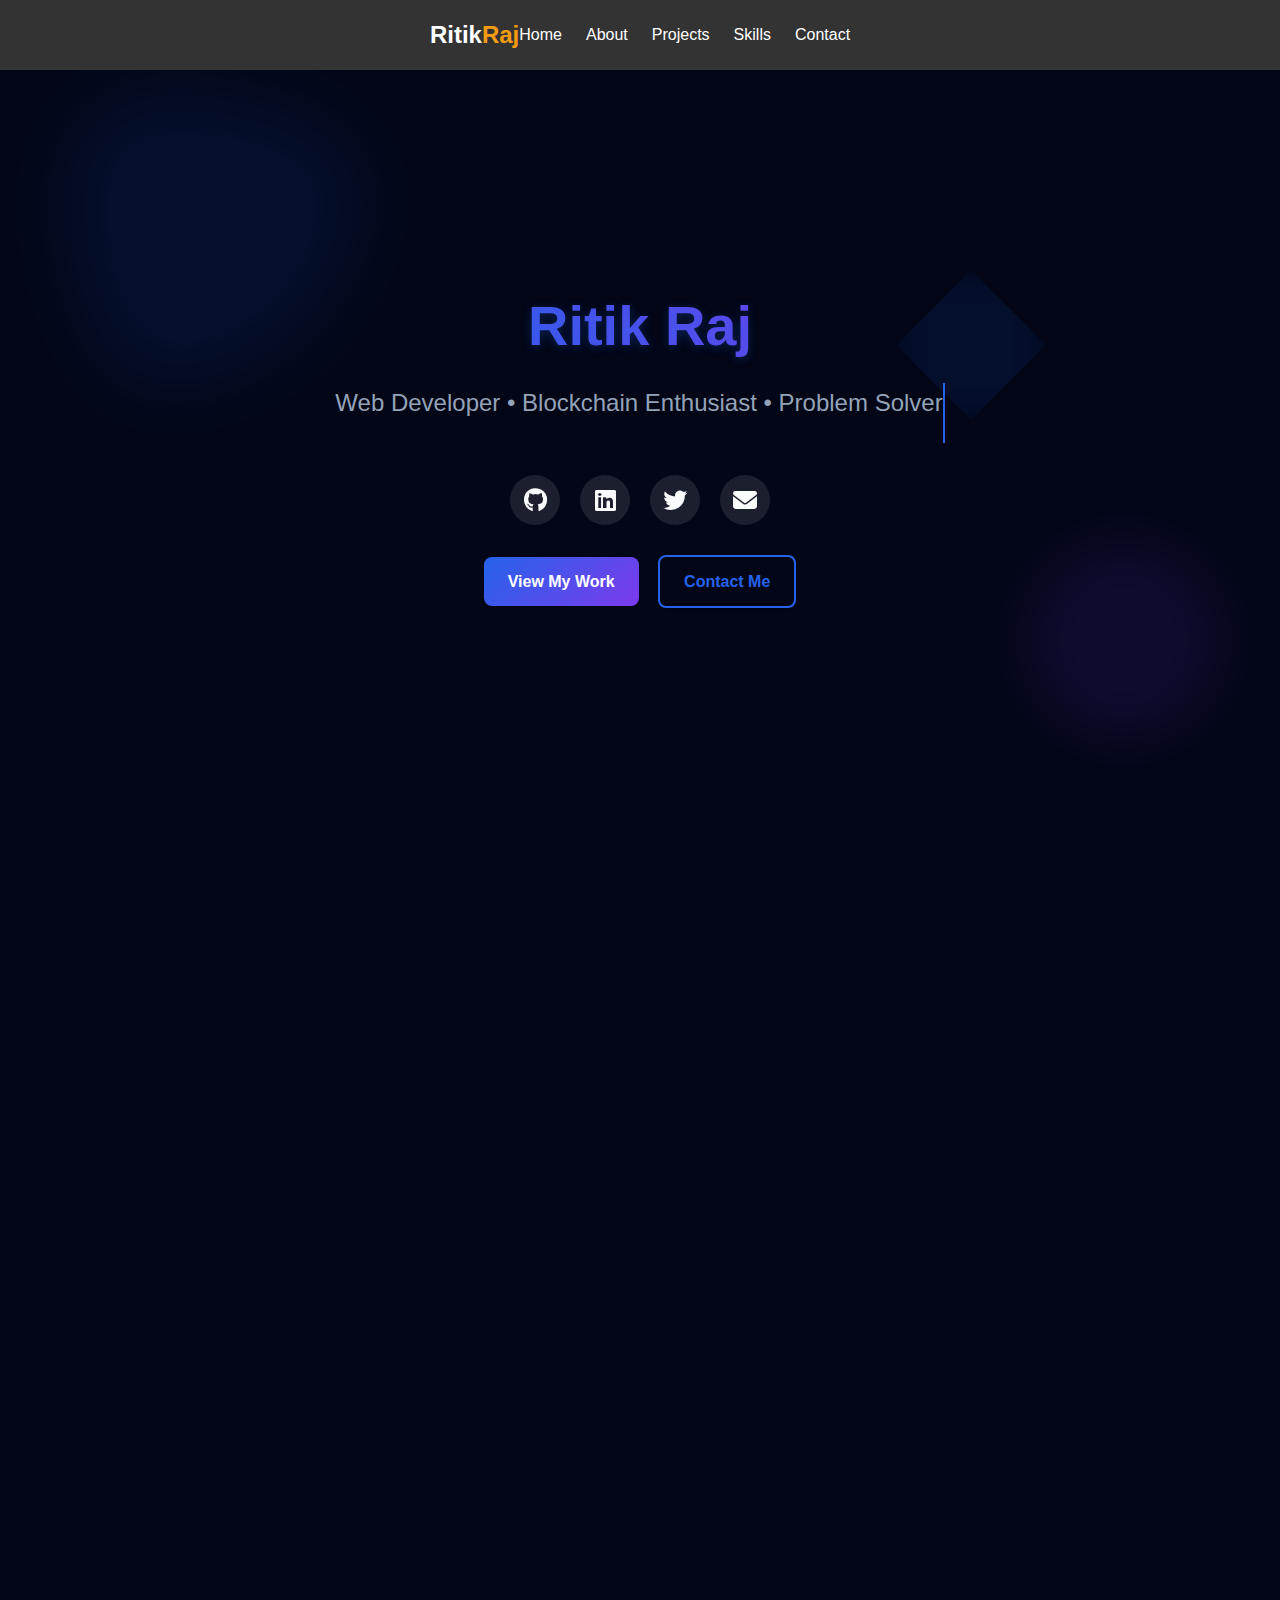
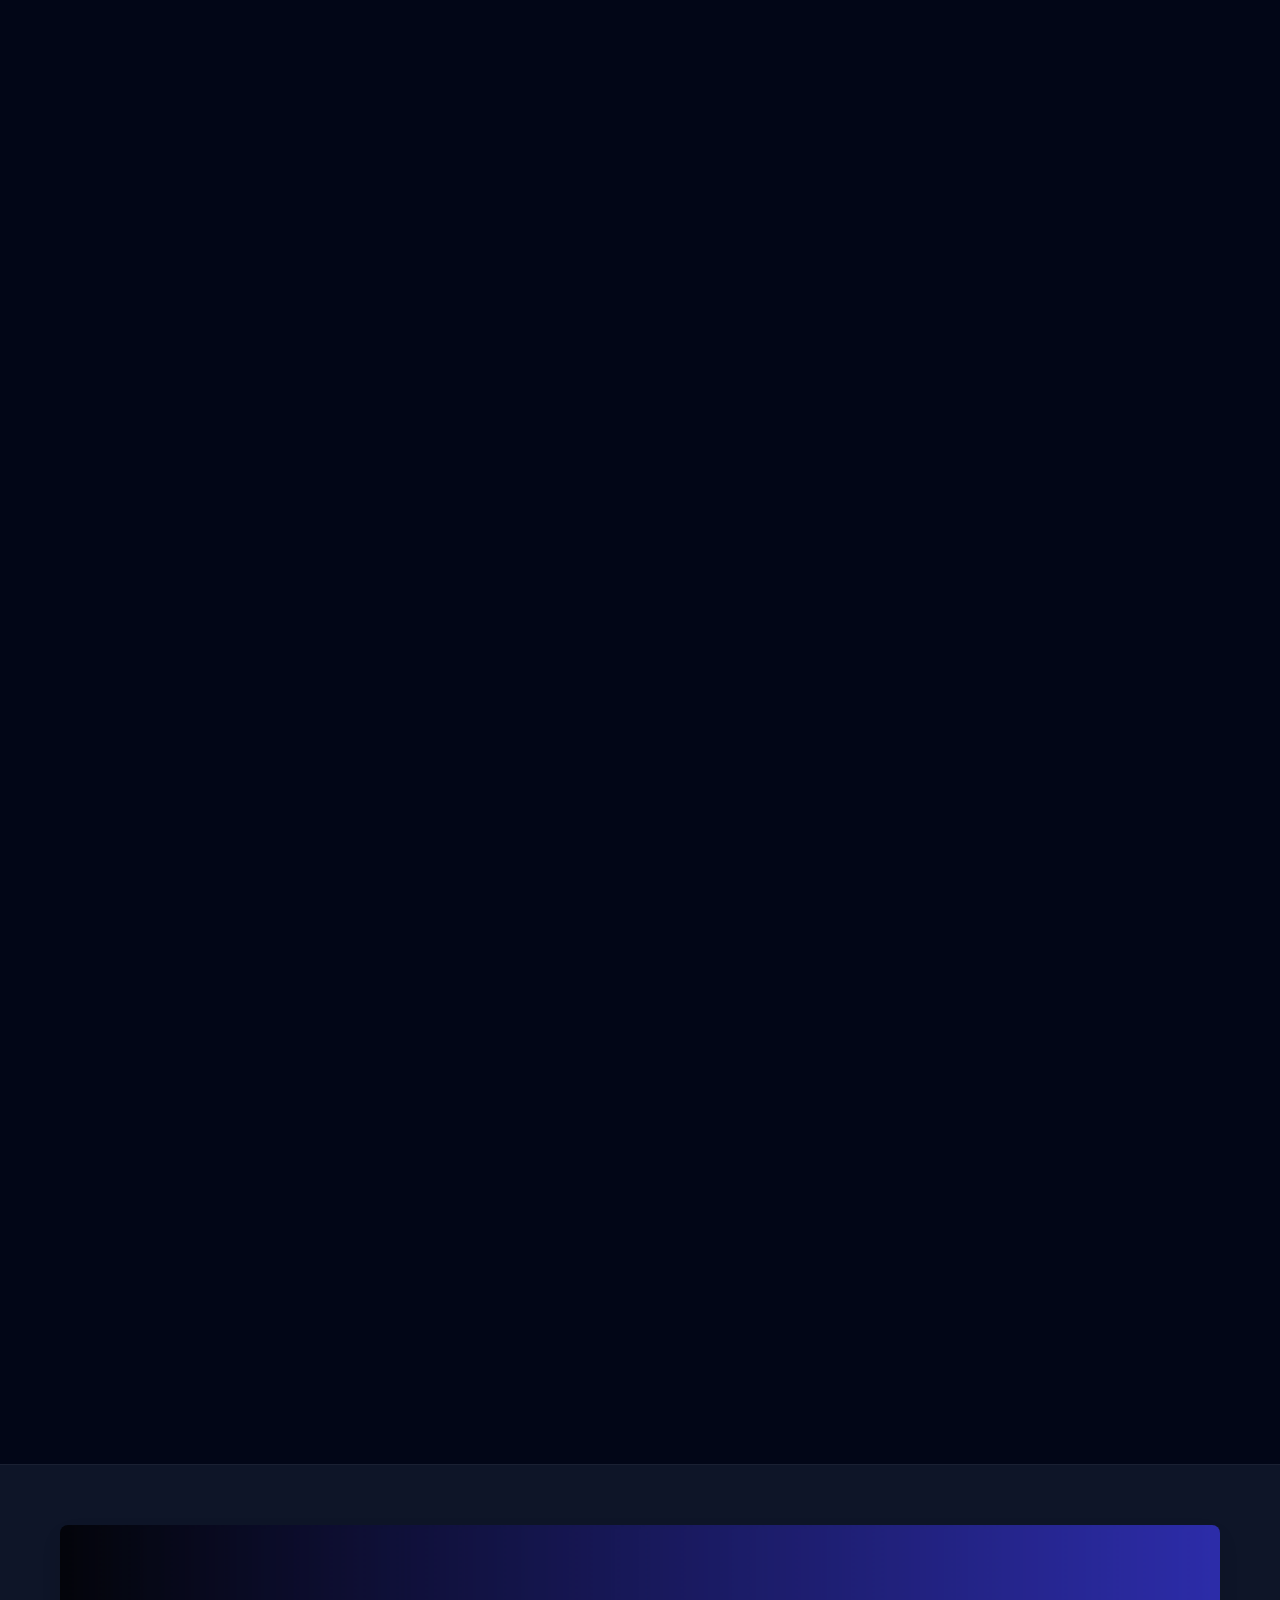
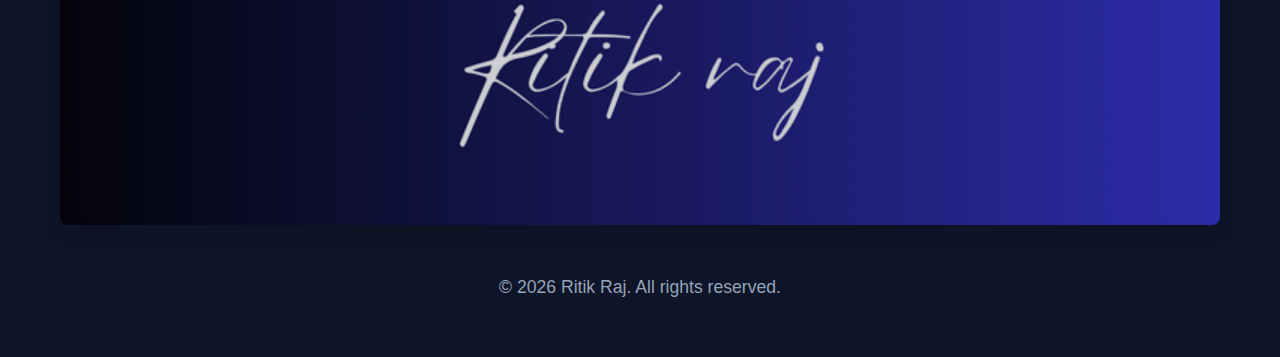
==== index.html @ 806fd168 "Enhance navigation: Add responsive hamburger menu, improve styling, and ensure accessibility" ====
<!DOCTYPE html>
<html lang="en">

<head>
    <meta charset="UTF-8" />
    <meta name="viewport" content="width=device-width, initial-scale=1.0" />
    <meta name="description" content="Ritik Raj - Web Developer & Blockchain Enthusiast Portfolio">
    <title>Ritik Raj | Professional Portfolio</title>
    <link rel="stylesheet" href="https://cdnjs.cloudflare.com/ajax/libs/font-awesome/6.4.0/css/all.min.css">
    <link rel="stylesheet" href="style.css">
</head>

<body>
    <!-- Navigation -->
    <nav class="navbar">
        <div class="container navbar-container">
            <a href="#home" class="logo">Ritik<span>Raj</span></a>
            <div class="nav-links" id="navLinks">
                <a href="#home" class="nav-link">Home</a>
                <a href="#about" class="nav-link">About</a>
                <a href="#projects" class="nav-link">Projects</a>
                <a href="#skills" class="nav-link">Skills</a>
                <a href="#contact" class="nav-link">Contact</a>
            </div>
            <button class="hamburger" id="hamburger" aria-label="Toggle Navigation">
                <i class="fas fa-bars"></i>
            </button>
        </div>
    </nav>

    <script>
        const hamburger = document.getElementById('hamburger');
        const navLinks = document.getElementById('navLinks');

        hamburger.addEventListener('click', () => {
            navLinks.classList.toggle('active');
        });

        window.addEventListener('resize', () => {
            if (window.innerWidth > 768) {
                navLinks.classList.remove('active');
            }
        });
    </script>

    <style>
        .navbar {
            display: flex;
            justify-content: space-between;
            align-items: center;
            padding: 1rem 2rem;
            background-color: #333;
            color: #fff;
        }

        .logo {
            font-size: 1.5rem;
            font-weight: bold;
            color: #fff;
            text-decoration: none;
        }

        .logo span {
            color: #f39c12;
        }

        .nav-links {
            display: flex;
            gap: 1.5rem;
        }

        .nav-link {
            color: #fff;
            text-decoration: none;
            font-size: 1rem;
            transition: color 0.3s ease;
        }

        .nav-link:hover {
            color: #f39c12;
        }

        .hamburger {
            display: none;
            background: none;
            border: none;
            color: #fff;
            font-size: 1.5rem;
            cursor: pointer;
        }

        @media (max-width: 768px) {
            .nav-links {
                display: none;
                flex-direction: column;
                position: absolute;
                top: 100%;
                right: 0;
                background-color: #333;
                width: 100%;
                padding: 1rem 0;
                text-align: center;
            }

            .nav-links.active {
                display: flex;
            }

            .hamburger {
                display: block;
            }
        }
    </style>

    <!-- Hero Section -->
    <header id="home">
        <div class="bg-shapes">
            <div class="shape shape-1"></div>
            <div class="shape shape-2"></div>
            <div class="shape shape-3"></div>
        </div>
        <div class="container">
            <div class="header-content">
                <h1 class="title">Ritik Raj</h1>
                <p class="subtitle typing">Web Developer • Blockchain Enthusiast • Problem Solver</p>
                <div class="social-links">
                    <a href="https://github.com/codewith-raj" target="_blank" class="social-link" aria-label="GitHub">
                        <i class="fab fa-github"></i>
                    </a>
                    <a href="https://www.linkedin.com/in/codewith-raj" target="_blank" class="social-link"
                        aria-label="LinkedIn">
                        <i class="fab fa-linkedin"></i>
                    </a>
                    <a href="https://x.com/RitikRaj257376" class="social-link" aria-label="Twitter">
                        <i class="fab fa-twitter"></i>
                    </a>
                    <a href="mailto:ritikrajunique111@gmail.com" class="social-link" aria-label="Email">
                        <i class="fas fa-envelope"></i>
                    </a>
                </div>
                <div class="cta-buttons">
                    <a href="#projects" class="btn" style="margin-top: 30px;">View My Work</a>
                    <a href="#contact" class="btn btn-outline" style="margin-top: 30px; margin-left: 15px;">Contact
                        Me</a>
                </div>
            </div>
        </div>
    </header>

    <!-- About Section -->
    <section id="about" class="section" data-animate>
        <div class="container">
            <div class="section-title">
                <h2>About Me</h2>
            </div>
            <div class="about-content">
                <div class="about-text">
                    <p>
                        I'm a passionate B.Tech 2nd-year student specializing in Information Technology with expertise in
                        Python, Java (OOP), and Operating Systems. My journey in technology is driven by curiosity and a
                        desire to build solutions that make an impact.
                    </p>
                    <p>
                        Currently, I'm deeply immersed in blockchain technology, developing <strong>Vartul</strong>, a
                        Proof-of-Stake based social media platform that rewards users and creators. My work combines my
                        interests in distributed systems, cryptography, and user-centric design.
                    </p>
                    <p>
                        With experience in UNIX/Linux programming, shell scripting, and system calls, I enjoy working
                        close to the metal while also building modern web applications. As an active hackathon
                        participant and core member of my college's Operations Team, I've honed my skills in team
                        coordination, problem-solving, and delivering under pressure.
                    </p>
                    <div style="margin-top: 30px;">
                        <a href="#contact" class="btn">Get In Touch</a>
                        <a href="#projects" class="btn btn-outline" style="margin-left: 15px;">View Projects</a>
                    </div>
                </div>
                <div class="about-image">
                    <img src="image/WhatsApp Image 2025-04-12 at 02.04.45_6a65deb8.jpg" alt="Ritik Raj"
                        class="profile-image" style="width: 150%; height: auto;">
                </div>
            </div>
        </div>
    </section>

    <!-- Projects Section -->
    <section id="projects" class="section" data-animate>
        <div class="container">
            <div class="section-title">
                <h2>My Projects</h2>
            </div>
            <div class="projects-grid">
                <div class="project-card">
                    <div class="project-image-container">
                        <img src="https://encrypted-tbn0.gstatic.com/images?q=tbn:ANd9GcQLs-wzHJmLdetrZR8gXKpEqy5S8H5J4djAsw&s"
                            alt="NOVA" class="project-image">
                    </div>
                    <div class="project-content">
                        <div class="project-title">
                            <i class="fas fa-robot"></i>
                            <h3>NOVA – Next-gen Virtual Assistant</h3>
                        </div>
                        <p>
                            An intelligent virtual assistant leveraging cutting-edge AI to streamline digital
                            interactions and enhance productivity with natural language processing and predictive
                            capabilities.
                        </p>
                        <div class="project-tech">
                            <span class="tech-tag">Python</span>
                            <span class="tech-tag">NLP</span>
                            <span class="tech-tag">Machine Learning</span>
                            <span class="tech-tag">TensorFlow</span>
                        </div>
                    </div>
                </div>

                <div class="project-card">
                    <div class="project-image-container">
                        <img src="image/1738259349464.jpg" alt="MUJ-Marketplace" class="project-image">
                    </div>
                    <div class="project-content">
                        <div class="project-title">
                            <i class="fas fa-shopping-cart"></i>
                            <h3>MUJ-Marketplace</h3>
                        </div>
                        <p>
                            Campus-focused e-commerce platform enabling students to buy, sell, and trade items securely
                            with integrated payment processing and user verification systems.
                        </p>
                        <div class="project-tech">
                            <span class="tech-tag">JavaScript</span>
                            <span class="tech-tag">Node.js</span>
                            <span class="tech-tag">MongoDB</span>
                            <span class="tech-tag">Express</span>
                        </div>
                    </div>
                </div>

                <div class="project-card">
                    <div class="project-image-container">
                        <img src="image/Untitled design (1).png" alt="Spiko" class="project-image">
                    </div>
                    <div class="project-content">
                        <div class="project-title">
                            <i class="fas fa-language"></i>
                            <h3>Spiko – Real-Time Translation</h3>
                        </div>
                        <p>
                            Browser extension providing real-time audio translation for inclusive online education with
                            synchronized subtitles and voice translation powered by speech recognition APIs.
                        </p>
                        <div class="project-tech">
                            <span class="tech-tag">Chrome Extension</span>
                            <span class="tech-tag">Web Audio API</span>
                            <span class="tech-tag">Google Cloud</span>
                            <span class="tech-tag">React</span>
                        </div>
                    </div>
                </div>

                <div class="project-card">
                    <div class="project-image-container">
                        <img src="image/Untitled design.png" alt="Vartul" class="project-image">
                    </div>
                    <div class="project-content">
                        <div class="project-title">
                            <i class="fas fa-link"></i>
                            <h3>Vartul — Blockchain Social Media</h3>
                        </div>
                        <p>
                            Decentralized social platform implementing Proof-of-Stake consensus where users earn tokens
                            for engagement, with smart contracts governing content monetization.
                        </p>
                        <div class="project-tech">
                            <span class="tech-tag">Blockchain</span>
                            <span class="tech-tag">Solidity</span>
                            <span class="tech-tag">Web3.js</span>
                            <span class="tech-tag">Ethereum</span>
                        </div>
                    </div>
                </div>
            </div>
        </div>
    </section>

    <!-- Skills Section -->
    <section id="skills" class="section" data-animate>
        <div class="container">
            <div class="section-title">
                <h2>Technical Skills</h2>
            </div>
            <div class="skills-container">
                <div class="skill-category">
                    <h3><i class="fas fa-laptop-code"></i> Programming</h3>
                    <ul class="skill-list">
                        <li class="skill-item"><i class="fab fa-python"></i> Python</li>
                        <li class="skill-item"><i class="fab fa-java"></i> Java</li>
                        <li class="skill-item"><i class="fas fa-plus"></i> C/C++</li>
                        <li class="skill-item"><i class="fas fa-terminal"></i> Shell Scripting</li>
                    </ul>
                </div>

                <div class="skill-category">
                    <h3><i class="fas fa-globe"></i> Web Development</h3>
                    <ul class="skill-list">
                        <li class="skill-item"><i class="fab fa-html5"></i> HTML5</li>
                        <li class="skill-item"><i class="fab fa-css3-alt"></i> CSS3</li>
                        <li class="skill-item"><i class="fab fa-js"></i> JavaScript</li>
                        <li class="skill-item"><i class="fab fa-node-js"></i> Node.js</li>
                    </ul>
                </div>

                <div class="skill-category">
                    <h3><i class="fas fa-database"></i> Databases</h3>
                    <ul class="skill-list">
                        <li class="skill-item"><i class="fas fa-database"></i> SQL</li>
                        <li class="skill-item"><i class="fas fa-leaf"></i> MongoDB</li>
                        <li class="skill-item"><i class="fas fa-fire"></i> Firebase</li>
                    </ul>
                </div>

                <div class="skill-category">
                    <h3><i class="fas fa-tools"></i> Tools & Platforms</h3>
                    <ul class="skill-list">
                        <li class="skill-item"><i class="fab fa-git-alt"></i> Git</li>
                        <li class="skill-item"><i class="fab fa-linux"></i> Linux</li>
                        <li class="skill-item"><i class="fas fa-cube"></i> Docker</li>
                        <li class="skill-item"><i class="fas fa-cloud"></i> AWS/GCP</li>
                    </ul>
                </div>
            </div>
        </div>
    </section>

    <!-- Contact Section -->
    <section id="contact" class="section" data-animate>
        <div class="container">
            <div class="section-title">
                <h2>Get In Touch</h2>
            </div>
            <div class="contact-container">
                <div class="contact-info">
                    <a href="mailto:ritikrajunique111@gmail.com" class="contact-item">
                        <div class="contact-icon">
                            <i class="fas fa-envelope"></i>
                        </div>
                        <div class="contact-item-content">
                            <h4>Email</h4>
                            <p>ritikrajunique111@gmail.com</p>
                        </div>
                    </a>
                    <a href="https://github.com/codewith-raj" target="_blank" class="contact-item">
                        <div class="contact-icon">
                            <i class="fab fa-github"></i>
                        </div>
                        <div class="contact-item-content">
                            <h4>GitHub</h4>
                            <p>github.com/codewith-raj</p>
                        </div>
                    </a>
                    <a href="https://www.linkedin.com/in/codewith-raj" target="_blank" class="contact-item">
                        <div class="contact-icon">
                            <i class="fab fa-linkedin"></i>
                        </div>
                        <div class="contact-item-content">
                            <h4>LinkedIn</h4>
                            <p>linkedin.com/in/codewith-raj</p>
                        </div>
                    </a>
                    <a href="https://drive.google.com/file/d/1c5YNlxhjybXSCiL0qg1cMhpGxSR2fXv3/view?usp=sharing"
                        download="Ritik_Raj_Resume.pdf" class="contact-item">
                        <div class="contact-icon">
                            <i class="fas fa-file-download"></i>
                        </div>
                        <div class="contact-item-content">
                            <h4>Resume</h4>
                            <p>Download My Resume</p>
                        </div>
                    </a>
                    <div class="contact-item">
                        <div class="contact-icon">
                            <i class="fas fa-map-marker-alt"></i>
                        </div>
                        <div class="contact-item-content">
                            <h4>Location</h4>
                            <p>Manipal University Jaipur - Jaipur, India</p>
                        </div>
                    </div>
                </div>
                <div class="contact-btn-container">
                    <a href="mailto:ritikrajunique111@gmail.com" class="btn">Email Me</a>
                    <a href="https://wa.me/yourphonenumber" class="btn btn-outline">WhatsApp</a>
                </div>
            </div>
        </div>
    </section>

    <!-- Footer -->
    <footer>
        <div class="container">
            <img src="image/Ritik raj.png" alt="Coding workspace" class="footer-image">
            <div class="footer-content">
                <p>&copy; <span id="year"></span> Ritik Raj. All rights reserved.</p>
                
            </div>
        </div>
    </footer>

    <!-- Back to Top Button -->
    <a href="#home" class="back-to-top" id="backToTop">
        <i class="fas fa-arrow-up"></i>
    </a>

    <script src="script.js"></script>
</body>

</html>
---- style.css ----
:root {
    --primary: #2563eb;
    --primary-light: #3b82f6;
    --primary-dark: #1d4ed8;
    --secondary: #7c3aed;
    --dark: #0f172a;
    --darker: #020617;
    --light: #f8fafc;
    --light-gray: #e2e8f0;
    --gray: #94a3b8;
    --dark-gray: #334155;
    --success: #10b981;
    --warning: #f59e0b;
    --error: #ef4444;
    --transition: all 0.3s cubic-bezier(0.25, 0.8, 0.25, 1);
    --shadow-sm: 0 1px 3px rgba(0, 0, 0, 0.12);
    --shadow-md: 0 4px 6px rgba(0, 0, 0, 0.1);
    --shadow-lg: 0 10px 25px rgba(0, 0, 0, 0.1);
    --shadow-xl: 0 20px 50px rgba(0, 0, 0, 0.2);
    --border-radius: 8px;
    --border-radius-lg: 12px;
    --border-radius-xl: 16px;
}

@keyframes fadeIn {
    from {
        opacity: 0;
        transform: translateY(20px);
    }

    to {
        opacity: 1;
        transform: translateY(0);
    }
}

@keyframes float {

    0%,
    100% {
        transform: translateY(0);
    }

    50% {
        transform: translateY(-10px);
    }
}

@keyframes typing {
    from {
        width: 0
    }

    to {
        width: 100%
    }
}

@keyframes blink-caret {

    from,
    to {
        border-color: transparent
    }

    50% {
        border-color: var(--primary);
    }
}

@keyframes pulse {
    0% {
        transform: scale(1);
    }

    50% {
        transform: scale(1.05);
    }

    100% {
        transform: scale(1);
    }
}

* {
    margin: 0;
    padding: 0;
    box-sizing: border-box;
}

html {
    scroll-behavior: smooth;
}

body {
    margin: 0;
    font-family: 'Inter', -apple-system, BlinkMacSystemFont, 'Segoe UI', Roboto, Oxygen, Ubuntu, Cantarell, 'Open Sans', 'Helvetica Neue', sans-serif;
    background-color: var(--darker);
    color: var(--light);
    line-height: 1.6;
    overflow-x: hidden;
    -webkit-font-smoothing: antialiased;
    -moz-osx-font-smoothing: grayscale;
}

h1,
h2,
h3,
h4 {
    font-weight: 700;
    line-height: 1.2;
    margin-bottom: 1rem;
    color: var(--light);
}

h1 {
    font-size: clamp(2.5rem, 5vw, 3.5rem);
}

h2 {
    font-size: clamp(1.8rem, 3vw, 2.5rem);
    margin-bottom: 2rem;
    position: relative;
    display: inline-block;
}

h2::after {
    content: '';
    position: absolute;
    bottom: -8px;
    left: 0;
    width: 60px;
    height: 4px;
    background: linear-gradient(90deg, var(--primary), var(--secondary));
    border-radius: 2px;
}

h3 {
    font-size: 1.5rem;
    color: var(--light);
}

p {
    margin-bottom: 1.5rem;
    color: var(--gray);
    font-size: 1.1rem;
    line-height: 1.7;
}

a {
    color: var(--primary-light);
    text-decoration: none;
    transition: var(--transition);
    font-weight: 500;
}

a:hover {
    color: var(--primary);
    text-decoration: underline;
}

.container {
    max-width: 1200px;
    margin: 0 auto;
    padding: 0 20px;
    position: relative;
}

.btn {
    display: inline-block;
    padding: 12px 24px;
    background: linear-gradient(135deg, var(--primary), var(--secondary));
    color: white;
    border-radius: var(--border-radius);
    font-weight: 600;
    text-decoration: none;
    transition: var(--transition);
    border: none;
    cursor: pointer;
    box-shadow: var(--shadow-sm);
}

.btn:hover {
    transform: translateY(-2px);
    box-shadow: var(--shadow-md);
    text-decoration: none;
    animation: pulse 1s ease infinite;
}

.btn-outline {
    background: transparent;
    border: 2px solid var(--primary);
    color: var(--primary);
}

.btn-outline:hover {
    background: var(--primary);
    color: white;
}

/* Header */
header {
    min-height: 100vh;
    display: flex;
    align-items: center;
    padding: 100px 0;
    position: relative;
    overflow: hidden;
}

.header-content {
    max-width: 800px;
    margin: 0 auto;
    text-align: center;
    position: relative;
    z-index: 2;
    animation: fadeIn 1s ease-out;
}

.title {
    font-size: clamp(2.5rem, 5vw, 3.5rem);
    margin-bottom: 1.5rem;
    background: linear-gradient(to right, var(--primary), var(--secondary));
    -webkit-background-clip: text;
    -webkit-text-fill-color: transparent;
    text-shadow: 0 2px 10px rgba(37, 99, 235, 0.3);
}

.subtitle {
    font-size: clamp(1.2rem, 3vw, 1.5rem);
    color: var(--gray);
    margin-bottom: 2.5rem;
    position: relative;
    min-height: 60px;
}

.typing {
    overflow: hidden;
    border-right: 2px solid var(--primary);
    white-space: nowrap;
    margin: 0 auto;
    animation: typing 3.5s steps(40, end), blink-caret 0.75s step-end infinite;
}

.social-links {
    display: flex;
    justify-content: center;
    gap: 20px;
    margin-top: 2rem;
}

.social-link {
    font-size: 1.5rem;
    color: var(--light);
    transition: var(--transition);
    width: 50px;
    height: 50px;
    border-radius: 50%;
    display: flex;
    align-items: center;
    justify-content: center;
    background: rgba(255, 255, 255, 0.1);
    backdrop-filter: blur(5px);
}

.social-link:hover {
    color: white;
    background: var(--primary);
    transform: translateY(-3px);
    box-shadow: 0 5px 15px rgba(59, 130, 246, 0.3);
}

/* Sections */
.section {
    padding: 100px 0;
    position: relative;
}

.section-title {
    text-align: center;
    margin-bottom: 60px;
}

/* About */
.about-content {
    display: grid;
    grid-template-columns: 1fr 1fr;
    gap: 50px;
    align-items: center;
}

.about-text {
    animation: fadeIn 0.8s ease-out 0.2s both;
}

.about-image {
    position: relative;
    animation: fadeIn 0.8s ease-out 0.4s both;
    display: flex;
    justify-content: center;
}

.profile-image {
    width: 100%;
    max-width: 400px;
    border-radius: var(--border-radius-xl);
    box-shadow: var(--shadow-xl);
    border: 5px solid rgba(255, 255, 255, 0.1);
    transition: var(--transition);
}

.profile-image:hover {
    transform: scale(1.02);
    box-shadow: 0 15px 30px rgba(59, 130, 246, 0.4);
}

/* Projects */
.projects-grid {
    display: grid;
    grid-template-columns: repeat(auto-fill, minmax(350px, 1fr));
    gap: 30px;
}

.project-card {
    background: rgba(30, 41, 59, 0.7);
    border-radius: var(--border-radius-lg);
    overflow: hidden;
    transition: var(--transition);
    box-shadow: var(--shadow-lg);
    border: 1px solid rgba(255, 255, 255, 0.05);
    display: flex;
    flex-direction: column;
    height: 100%;
}

.project-card:hover {
    transform: translateY(-10px);
    box-shadow: var(--shadow-xl);
    border-color: rgba(59, 130, 246, 0.3);
}

.project-image-container {
    position: relative;
    overflow: hidden;
    height: 200px;
}

.project-image {
    width: 100%;
    height: 100%;
    object-fit: cover;
    transition: transform 0.5s ease;
}

.project-card:hover .project-image {
    transform: scale(1.1);
}

.project-content {
    padding: 25px;
    flex-grow: 1;
    display: flex;
    flex-direction: column;
}

.project-title {
    display: flex;
    align-items: center;
    margin-bottom: 15px;
}

.project-title i {
    margin-right: 12px;
    color: var(--primary);
    font-size: 1.2rem;
}

.project-tech {
    display: flex;
    flex-wrap: wrap;
    gap: 10px;
    margin-top: auto;
    padding-top: 20px;
}

.tech-tag {
    background: rgba(59, 130, 246, 0.1);
    color: var(--primary-light);
    padding: 5px 12px;
    border-radius: 20px;
    font-size: 0.8rem;
    font-weight: 500;
    transition: var(--transition);
}

.tech-tag:hover {
    background: rgba(59, 130, 246, 0.3);
    transform: translateY(-2px);
}

/* Skills */
.skills-container {
    display: grid;
    grid-template-columns: repeat(auto-fill, minmax(200px, 1fr));
    gap: 20px;
}

.skill-category {
    background: rgba(30, 41, 59, 0.7);
    border-radius: var(--border-radius);
    padding: 25px;
    box-shadow: var(--shadow-md);
    border: 1px solid rgba(255, 255, 255, 0.05);
    transition: var(--transition);
}

.skill-category:hover {
    transform: translateY(-5px);
    box-shadow: var(--shadow-lg);
    border-color: rgba(59, 130, 246, 0.3);
}

.skill-category h3 {
    margin-bottom: 20px;
    color: var(--primary);
    display: flex;
    align-items: center;
}

.skill-category h3 i {
    margin-right: 10px;
}

.skill-list {
    list-style: none;
}

.skill-item {
    margin-bottom: 12px;
    display: flex;
    align-items: center;
    transition: var(--transition);
}

.skill-item:hover {
    transform: translateX(5px);
}

.skill-item i {
    margin-right: 10px;
    color: var(--primary);
    width: 20px;
    text-align: center;
}

/* Contact */
.contact-container {
    display: flex;
    flex-direction: column;
    align-items: center;
    gap: 50px;
}

.contact-info {
    display: grid;
    grid-template-columns: repeat(auto-fit, minmax(300px, 1fr));
    gap: 20px;
    width: 100%;
}

.contact-item {
    display: flex;
    align-items: center;
    gap: 15px;
    padding: 20px;
    background: rgba(30, 41, 59, 0.5);
    border-radius: var(--border-radius);
    transition: var(--transition);
    text-decoration: none;
    color: var(--light);
}

.contact-item:hover {
    background: rgba(30, 41, 59, 0.8);
    transform: translateY(-3px);
}

.contact-icon {
    width: 50px;
    height: 50px;
    border-radius: 50%;
    background: rgba(59, 130, 246, 0.1);
    display: flex;
    align-items: center;
    justify-content: center;
    color: var(--primary);
    font-size: 1.2rem;
    flex-shrink: 0;
}

.contact-item-content h4 {
    margin-bottom: 5px;
    color: var(--primary-light);
}

.contact-item-content p {
    margin: 0;
    color: var(--gray);
}

.contact-btn-container {
    display: flex;
    justify-content: center;
    gap: 20px;
    margin-top: 30px;
}

/* Footer */
footer {
    background: rgba(15, 23, 42, 0.9);
    padding: 60px 0 30px;
    text-align: center;
    border-top: 1px solid rgba(255, 255, 255, 0.05);
    position: relative;
}

.footer-image {
    width: 100%;
    height: 300px;
    object-fit: cover;
    margin-bottom: 40px;
    border-radius: var(--border-radius);
    box-shadow: var(--shadow-lg);
    opacity: 0.8;
    transition: var(--transition);
}

.footer-image:hover {
    opacity: 1;
    transform: scale(1.01);
}

.footer-content {
    display: flex;
    flex-direction: column;
    align-items: center;
    gap: 20px;
}

.back-to-top {
    position: fixed;
    bottom: 30px;
    right: 30px;
    width: 50px;
    height: 50px;
    border-radius: 50%;
    background: var(--primary);
    color: white;
    display: flex;
    align-items: center;
    justify-content: center;
    font-size: 1.2rem;
    box-shadow: var(--shadow-md);
    opacity: 0;
    visibility: hidden;
    transition: var(--transition);
    z-index: 100;
}

.back-to-top.visible {
    opacity: 1;
    visibility: visible;
}

.back-to-top:hover {
    transform: translateY(-3px);
    box-shadow: var(--shadow-lg);
    background: var(--primary-light);
}

/* Background elements */
.bg-shapes {
    position: absolute;
    top: 0;
    left: 0;
    width: 100%;
    height: 100%;
    overflow: hidden;
    z-index: -1;
}

.shape {
    position: absolute;
    opacity: 0.1;
    animation: float 6s infinite ease-in-out;
}

.shape-1 {
    width: 300px;
    height: 300px;
    background: var(--primary);
    border-radius: 30% 70% 70% 30% / 30% 30% 70% 70%;
    top: 10%;
    left: 5%;
    animation-delay: 0s;
    filter: blur(40px);
}

.shape-2 {
    width: 200px;
    height: 200px;
    background: var(--secondary);
    border-radius: 50%;
    top: 60%;
    left: 80%;
    animation-delay: 2s;
    filter: blur(30px);
}

.shape-3 {
    width: 150px;
    height: 150px;
    background: var(--primary);
    clip-path: polygon(50% 0%, 100% 50%, 50% 100%, 0% 50%);
    top: 30%;
    left: 70%;
    animation-delay: 4s;
    filter: blur(20px);
}

/* Animations */
[data-animate] {
    opacity: 0;
    transform: translateY(30px);
    transition: opacity 0.8s ease, transform 0.8s ease;
}

[data-animate].animate {
    opacity: 1;
    transform: translateY(0);
}

/* Navigation */
.navbar {
    position: fixed;
    top: 0;
    left: 0;
    width: 100%;
    padding: 20px 0;
    z-index: 1000;
    transition: var(--transition);
    background: rgba(2, 6, 23, 0.8);
    backdrop-filter: blur(10px);
}

.navbar.scrolled {
    padding: 15px 0;
    box-shadow: var(--shadow-md);
}

.navbar-container {
    display: flex;
    justify-content: space-between;
    align-items: center;
}

.logo {
    font-size: 1.5rem;
    font-weight: 700;
    color: var(--light);
    text-decoration: none;
}

.logo span {
    color: var(--primary);
}

.nav-links {
    display: flex;
    gap: 30px;
}

.nav-link {
    color: var(--light);
    font-weight: 500;
    transition: var(--transition);
    position: relative;
}

.nav-link:hover {
    color: var(--primary);
}

.nav-link::after {
    content: '';
    position: absolute;
    bottom: -5px;
    left: 0;
    width: 0;
    height: 2px;
    background: var(--primary);
    transition: var(--transition);
}

.nav-link:hover::after {
    width: 100%;
}

.nav-contact-btn {
    background: var(--primary);
    color: white;
    padding: 8px 20px;
    border-radius: var(--border-radius);
    transition: var(--transition);
    border: none;
    cursor: pointer;
    font-weight: 500;
}

.nav-contact-btn:hover {
    background: var(--primary-dark);
    transform: translateY(-2px);
    box-shadow: var(--shadow-md);
}

.hamburger {
    display: none;
    cursor: pointer;
    background: none;
    border: none;
    color: var(--light);
    font-size: 1.5rem;
}

/* Responsive */
@media (max-width: 992px) {
    .about-content {
        grid-template-columns: 1fr;
    }

    .about-image {
        order: -1;
        max-width: 400px;
        margin: 0 auto;
    }
}

@media (max-width: 768px) {
    .projects-grid {
        grid-template-columns: 1fr;
    }

    .skills-container {
        grid-template-columns: 1fr;
    }

    .section {
        padding: 60px 0;
    }

    header {
        padding: 80px 0;
    }

    .footer-image {
        height: 200px;
    }

    .nav-links {
        position: fixed;
        top: 80px;
        left: -100%;
        width: 100%;
        height: calc(100vh - 80px);
        background: var(--darker);
        flex-direction: column;
        align-items: center;
        justify-content: center;
        gap: 30px;
        transition: var(--transition);
    }

    .nav-links.active {
        left: 0;
    }

    .hamburger {
        display: block;
    }
}
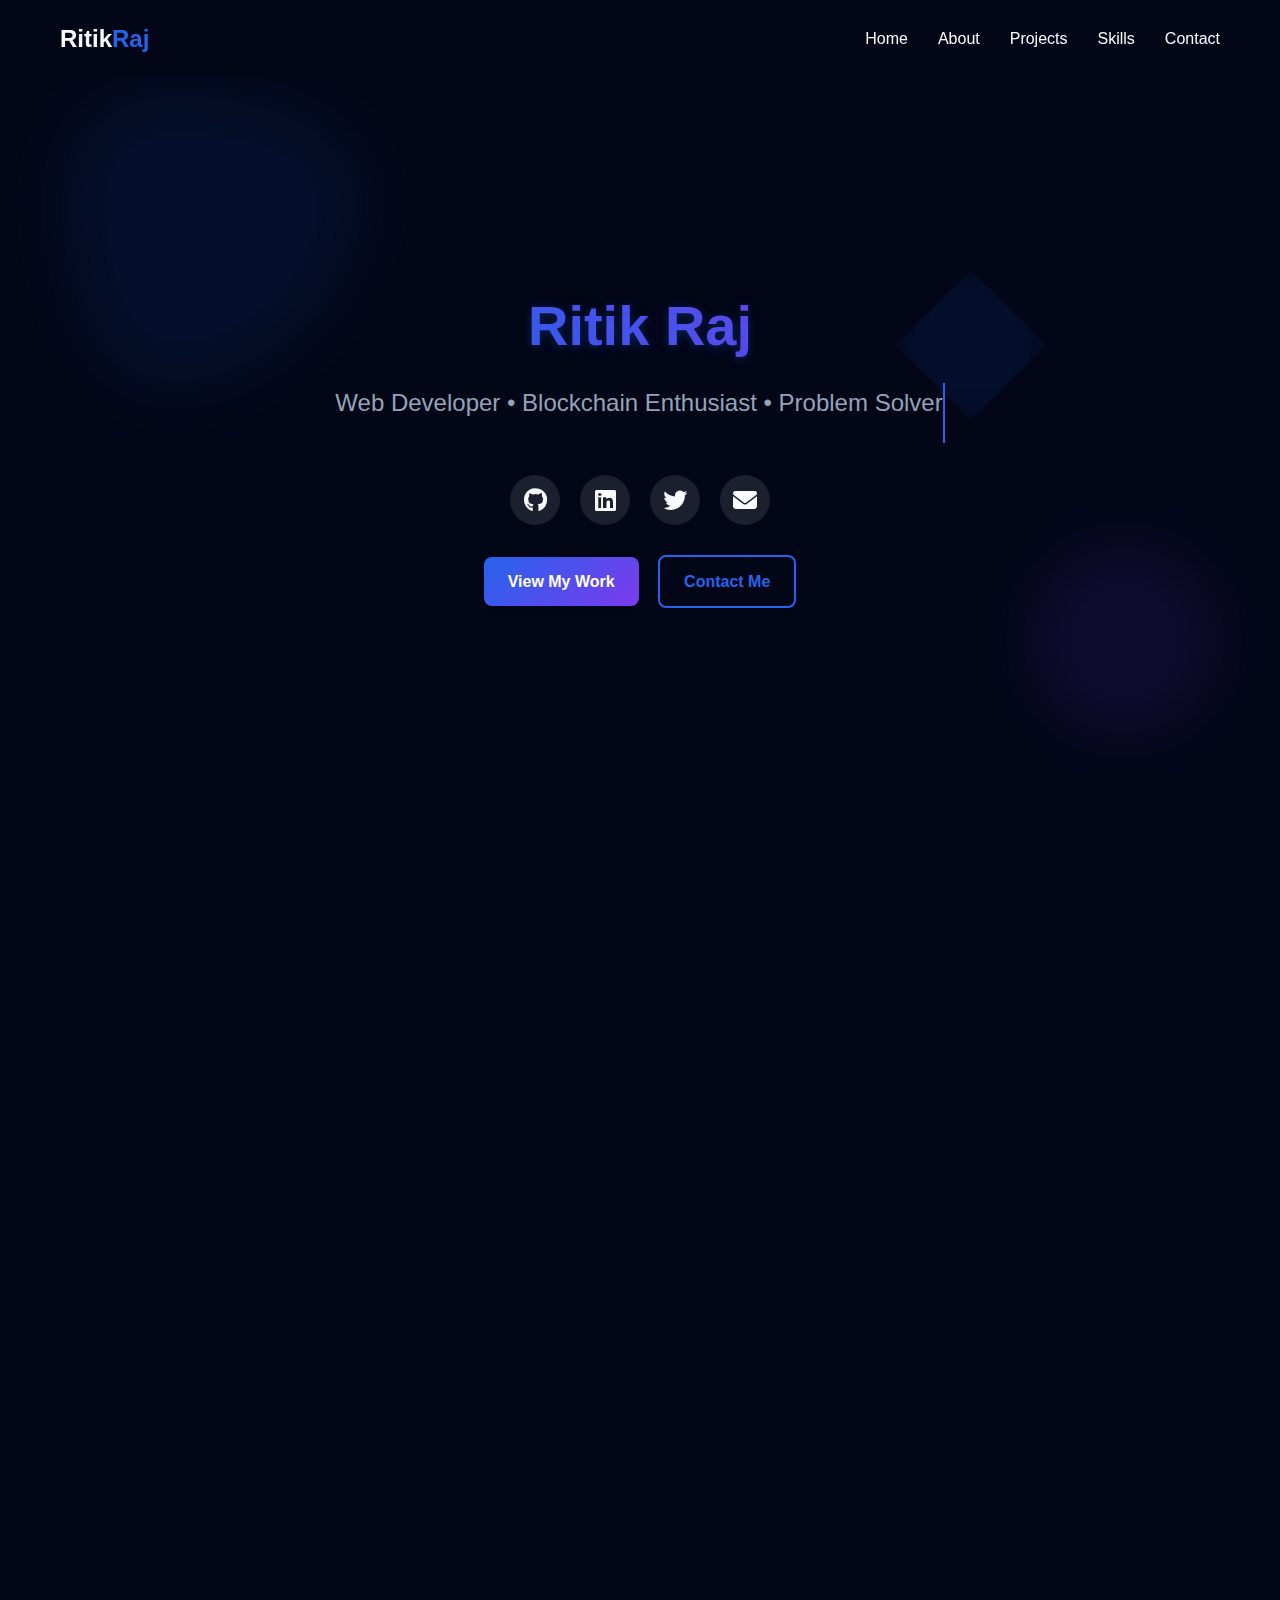
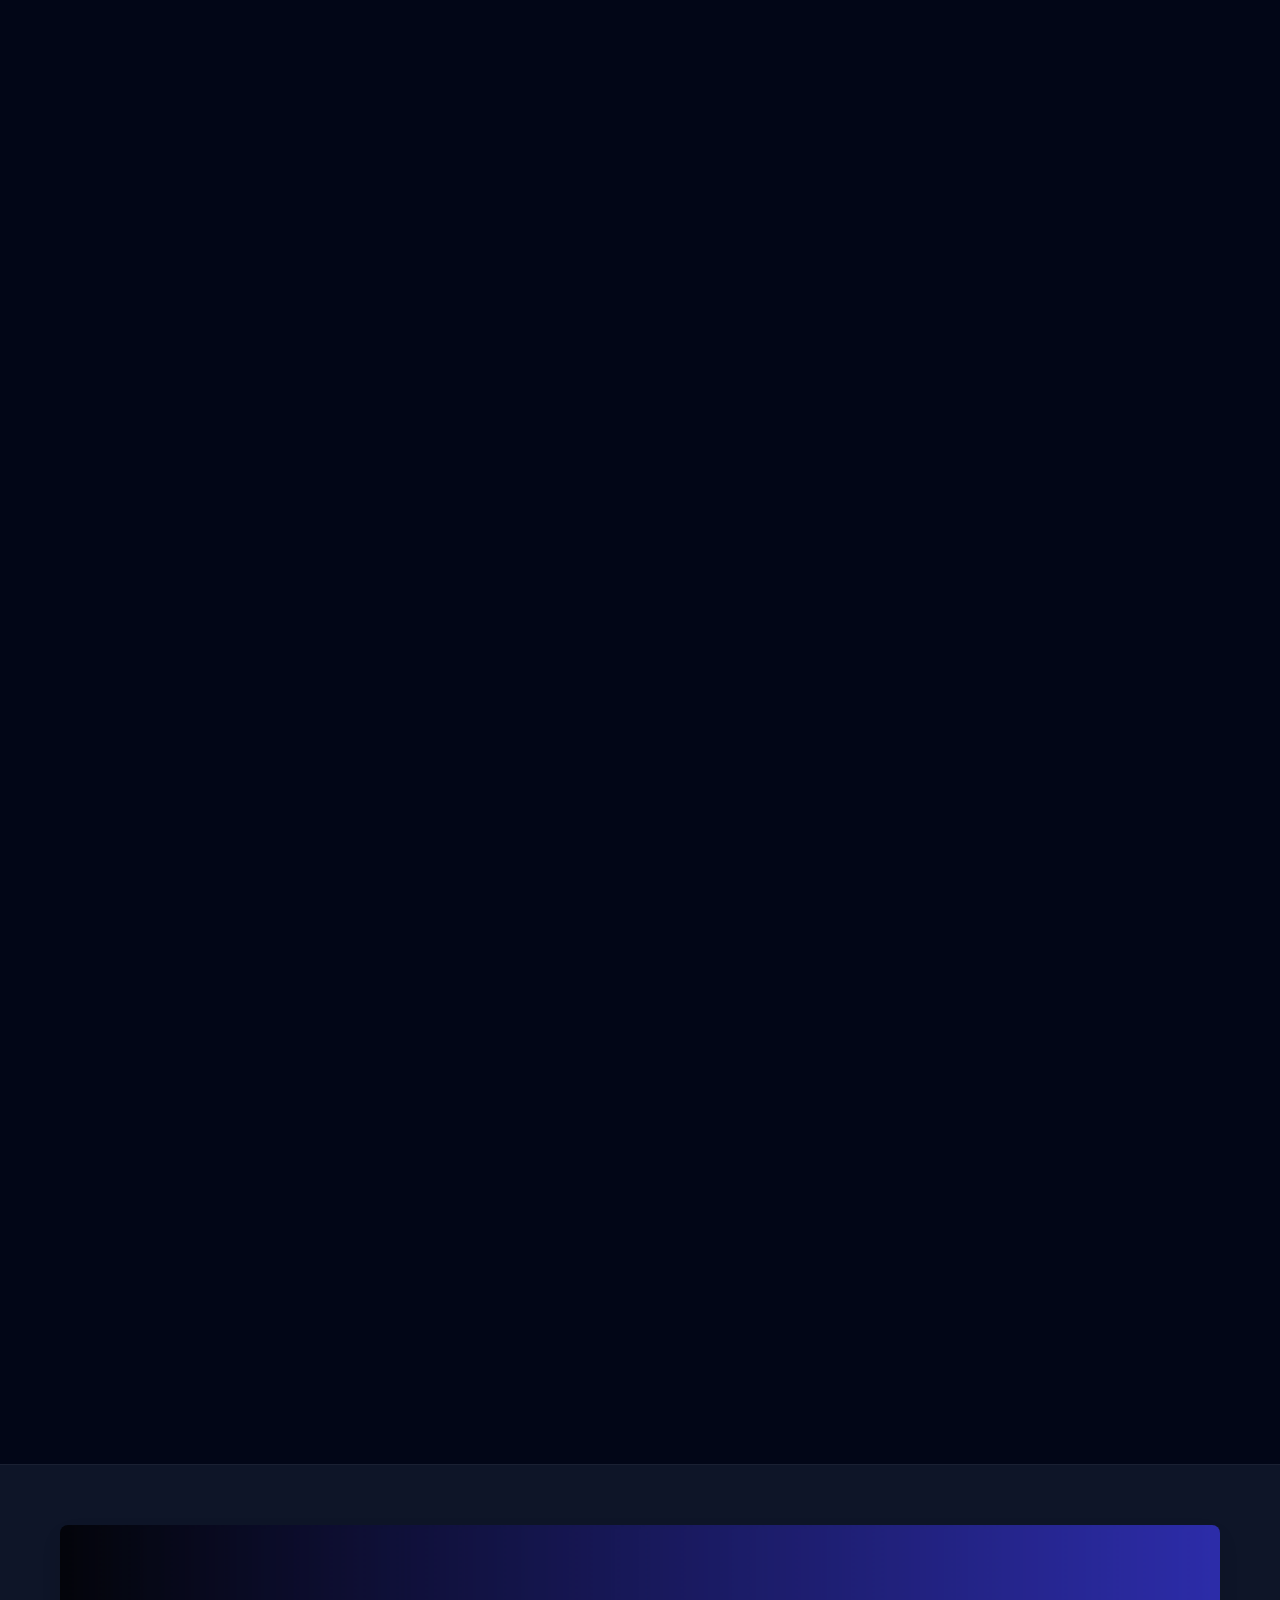
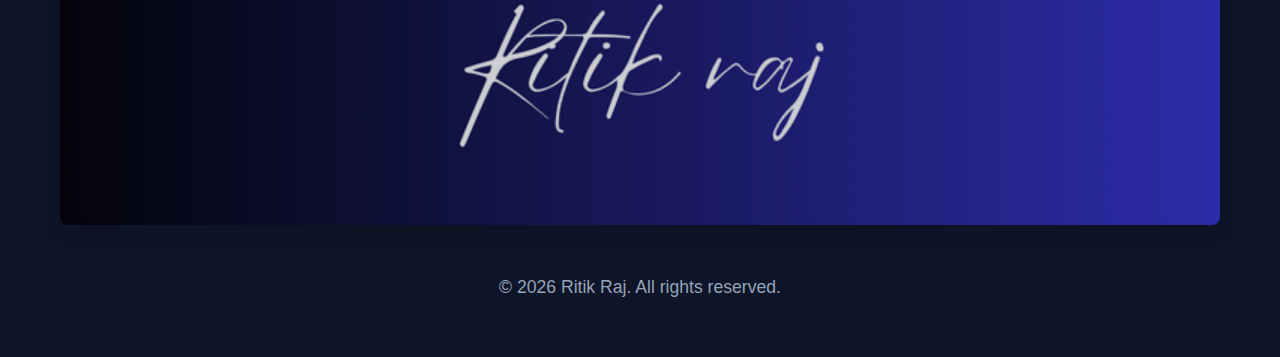
==== commit b8d7f0cf: "Refactor navigation: Remove inline script and styles for hamburger menu, improve structure" ====
--- a/index.html
+++ b/index.html
@@ -22,95 +22,11 @@
                 <a href="#skills" class="nav-link">Skills</a>
                 <a href="#contact" class="nav-link">Contact</a>
             </div>
-            <button class="hamburger" id="hamburger" aria-label="Toggle Navigation">
+            <button class="hamburger" id="hamburger">
                 <i class="fas fa-bars"></i>
             </button>
         </div>
     </nav>
-
-    <script>
-        const hamburger = document.getElementById('hamburger');
-        const navLinks = document.getElementById('navLinks');
-
-        hamburger.addEventListener('click', () => {
-            navLinks.classList.toggle('active');
-        });
-
-        window.addEventListener('resize', () => {
-            if (window.innerWidth > 768) {
-                navLinks.classList.remove('active');
-            }
-        });
-    </script>
-
-    <style>
-        .navbar {
-            display: flex;
-            justify-content: space-between;
-            align-items: center;
-            padding: 1rem 2rem;
-            background-color: #333;
-            color: #fff;
-        }
-
-        .logo {
-            font-size: 1.5rem;
-            font-weight: bold;
-            color: #fff;
-            text-decoration: none;
-        }
-
-        .logo span {
-            color: #f39c12;
-        }
-
-        .nav-links {
-            display: flex;
-            gap: 1.5rem;
-        }
-
-        .nav-link {
-            color: #fff;
-            text-decoration: none;
-            font-size: 1rem;
-            transition: color 0.3s ease;
-        }
-
-        .nav-link:hover {
-            color: #f39c12;
-        }
-
-        .hamburger {
-            display: none;
-            background: none;
-            border: none;
-            color: #fff;
-            font-size: 1.5rem;
-            cursor: pointer;
-        }
-
-        @media (max-width: 768px) {
-            .nav-links {
-                display: none;
-                flex-direction: column;
-                position: absolute;
-                top: 100%;
-                right: 0;
-                background-color: #333;
-                width: 100%;
-                padding: 1rem 0;
-                text-align: center;
-            }
-
-            .nav-links.active {
-                display: flex;
-            }
-
-            .hamburger {
-                display: block;
-            }
-        }
-    </style>
 
     <!-- Hero Section -->
     <header id="home">
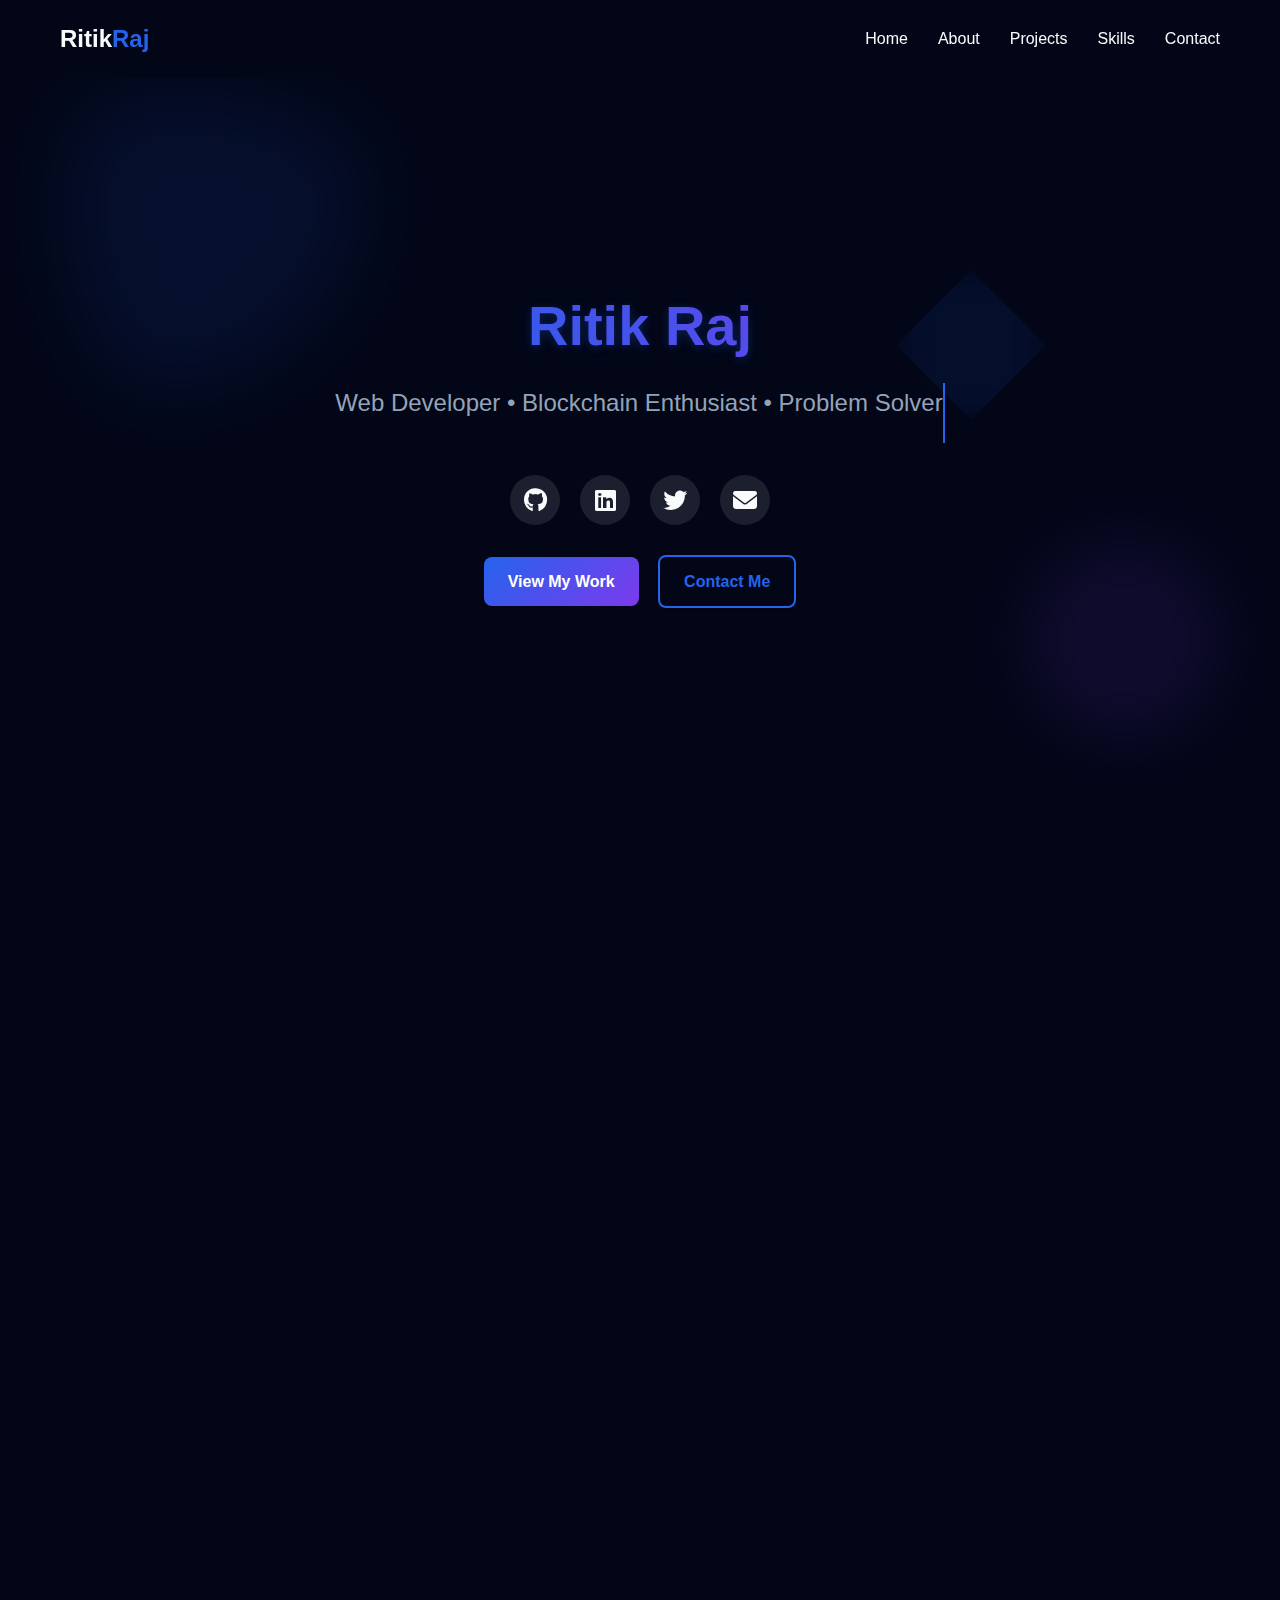
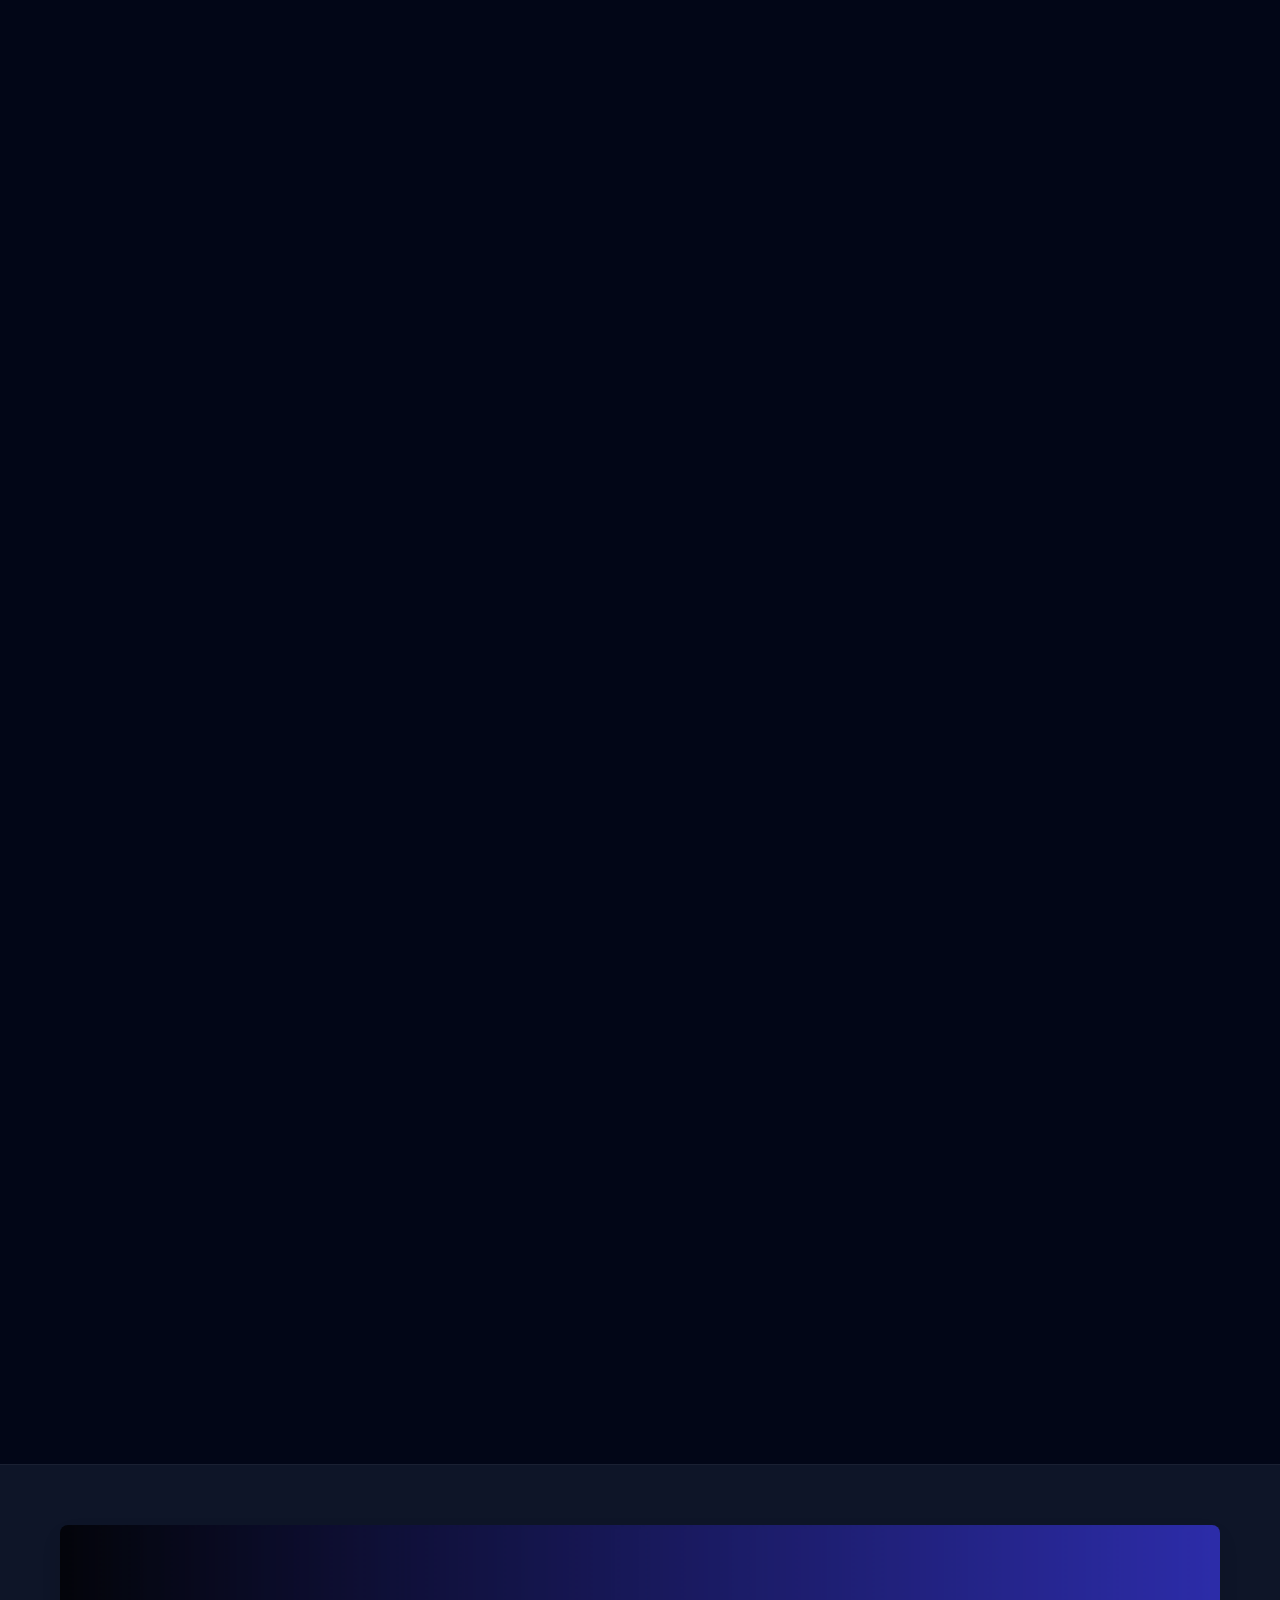
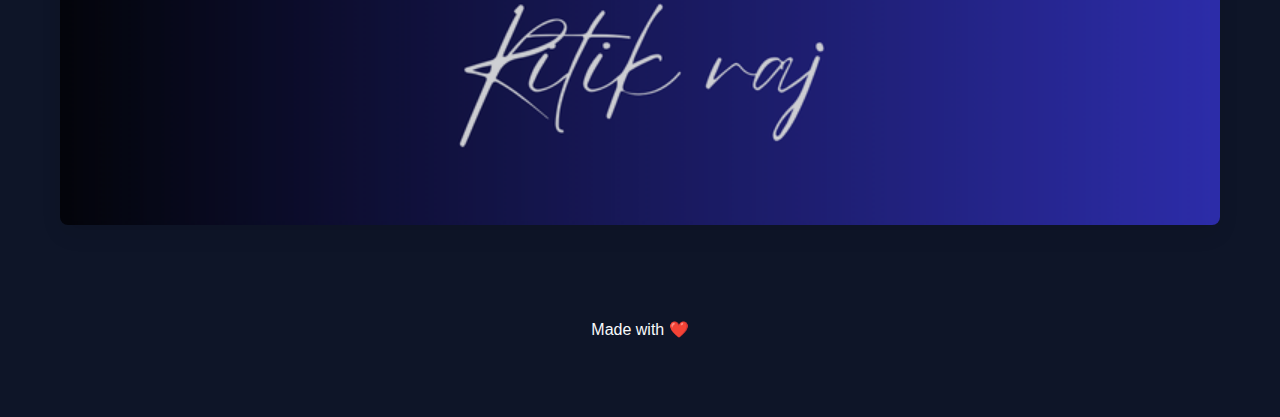
==== commit cf6d29db: "Refactor HTML and JavaScript:  improve readability" ====
--- a/index.html
+++ b/index.html
@@ -5,13 +5,12 @@
     <meta charset="UTF-8" />
     <meta name="viewport" content="width=device-width, initial-scale=1.0" />
     <meta name="description" content="Ritik Raj - Web Developer & Blockchain Enthusiast Portfolio">
-    <title>Ritik Raj | Professional Portfolio</title>
+    <title>Ritik Raj | Portfolio</title>
     <link rel="stylesheet" href="https://cdnjs.cloudflare.com/ajax/libs/font-awesome/6.4.0/css/all.min.css">
     <link rel="stylesheet" href="style.css">
 </head>
 
 <body>
-    <!-- Navigation -->
     <nav class="navbar">
         <div class="container navbar-container">
             <a href="#home" class="logo">Ritik<span>Raj</span></a>
@@ -28,7 +27,6 @@
         </div>
     </nav>
 
-    <!-- Hero Section -->
     <header id="home">
         <div class="bg-shapes">
             <div class="shape shape-1"></div>
@@ -63,7 +61,6 @@
         </div>
     </header>
 
-    <!-- About Section -->
     <section id="about" class="section" data-animate>
         <div class="container">
             <div class="section-title">
@@ -100,7 +97,6 @@
         </div>
     </section>
 
-    <!-- Projects Section -->
     <section id="projects" class="section" data-animate>
         <div class="container">
             <div class="section-title">
@@ -200,7 +196,7 @@
         </div>
     </section>
 
-    <!-- Skills Section -->
+   
     <section id="skills" class="section" data-animate>
         <div class="container">
             <div class="section-title">
@@ -249,7 +245,6 @@
         </div>
     </section>
 
-    <!-- Contact Section -->
     <section id="contact" class="section" data-animate>
         <div class="container">
             <div class="section-title">
@@ -284,6 +279,15 @@
                             <p>linkedin.com/in/codewith-raj</p>
                         </div>
                     </a>
+                    <a href="https://x.com/RitikRaj257376" target="_blank" class="contact-item">
+                        <div class="contact-icon">
+                            <i class="fab fa-twitter"></i>
+                        </div>
+                        <div class="contact-item-content">
+                            <h4>Twitter </h4>
+                            <p>https://x.com/RitikRaj257376</p>
+                        </div>
+                    </a>
                     <a href="https://drive.google.com/file/d/1c5YNlxhjybXSCiL0qg1cMhpGxSR2fXv3/view?usp=sharing"
                         download="Ritik_Raj_Resume.pdf" class="contact-item">
                         <div class="contact-icon">
@@ -306,24 +310,23 @@
                 </div>
                 <div class="contact-btn-container">
                     <a href="mailto:ritikrajunique111@gmail.com" class="btn">Email Me</a>
-                    <a href="https://wa.me/yourphonenumber" class="btn btn-outline">WhatsApp</a>
+                    <a href="https://wa.me/9334209411" class="btn btn-outline">WhatsApp</a>
                 </div>
             </div>
         </div>
     </section>
 
-    <!-- Footer -->
     <footer>
         <div class="container">
             <img src="image/Ritik raj.png" alt="Coding workspace" class="footer-image">
             <div class="footer-content">
-                <p>&copy; <span id="year"></span> Ritik Raj. All rights reserved.</p>
+                <p></p></span> Made with ❤️</p>
                 
             </div>
         </div>
     </footer>
 
-    <!-- Back to Top Button -->
+   
     <a href="#home" class="back-to-top" id="backToTop">
         <i class="fas fa-arrow-up"></i>
     </a>
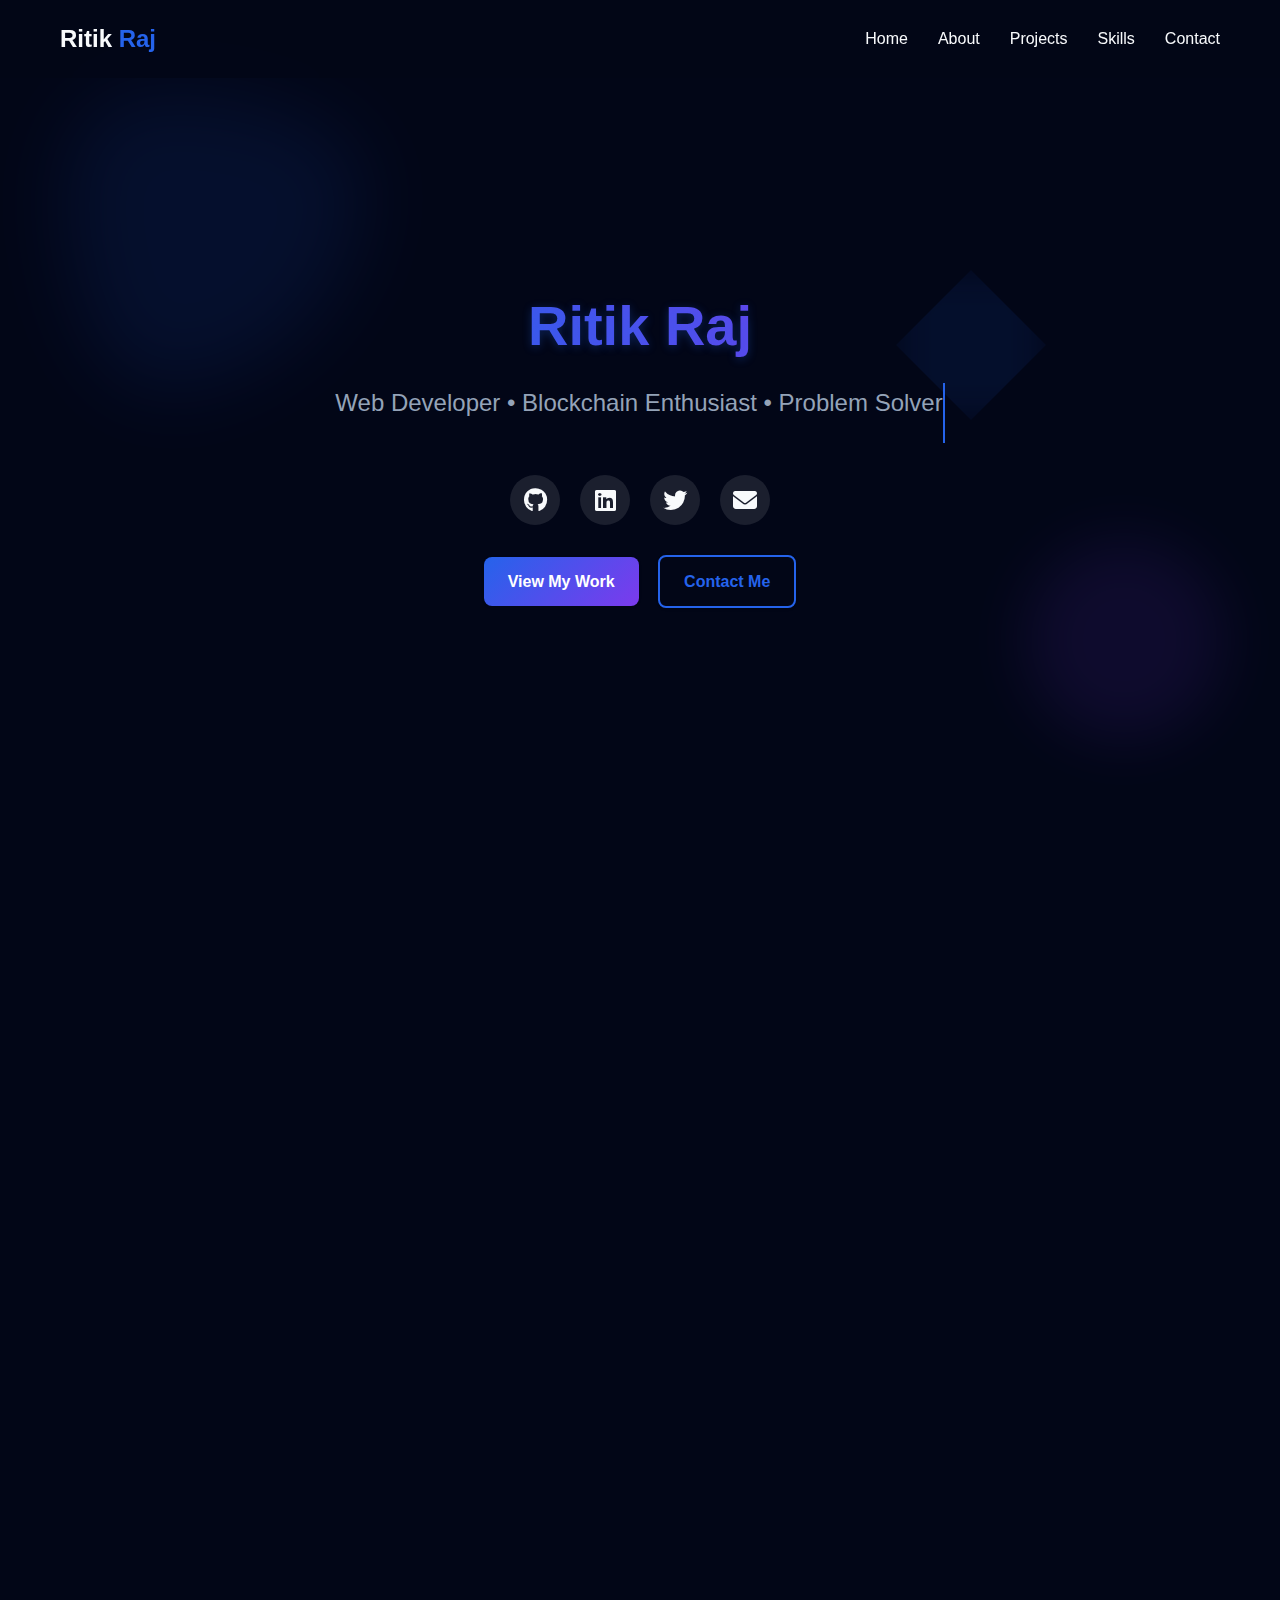
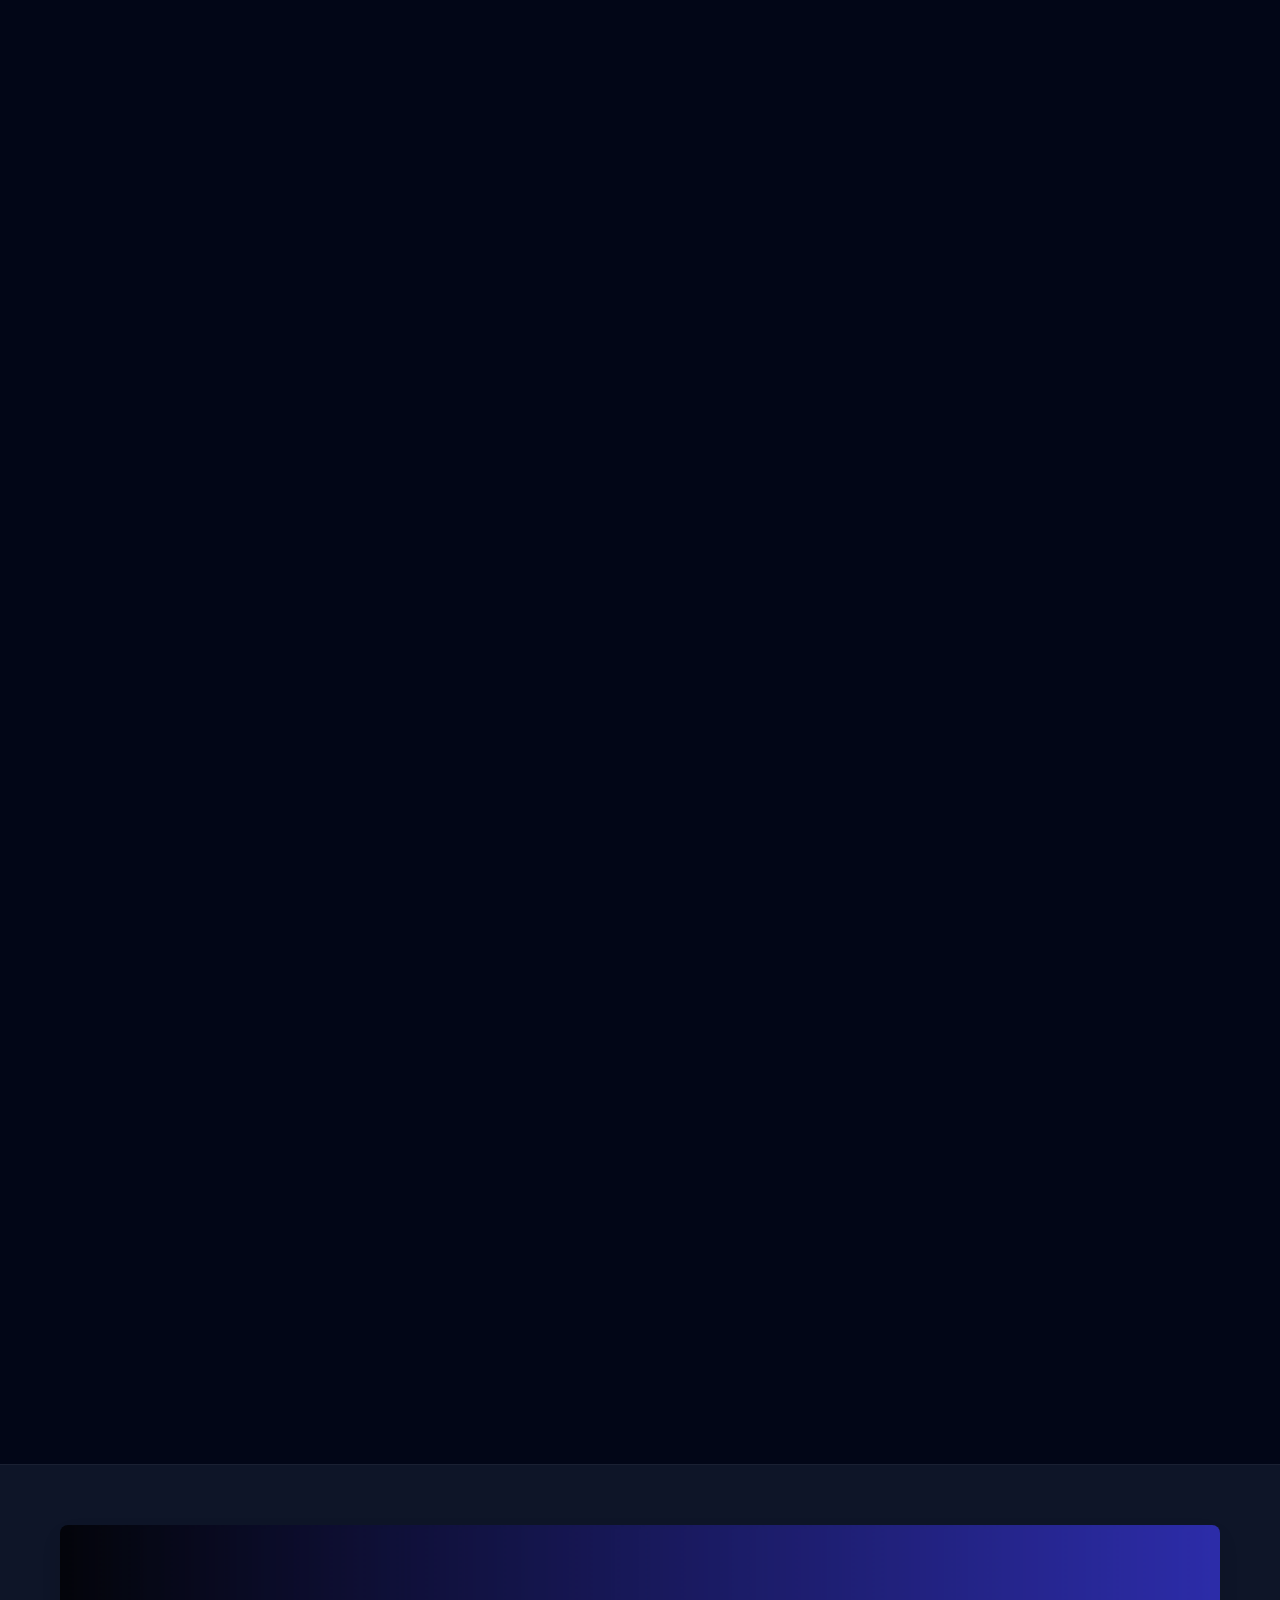
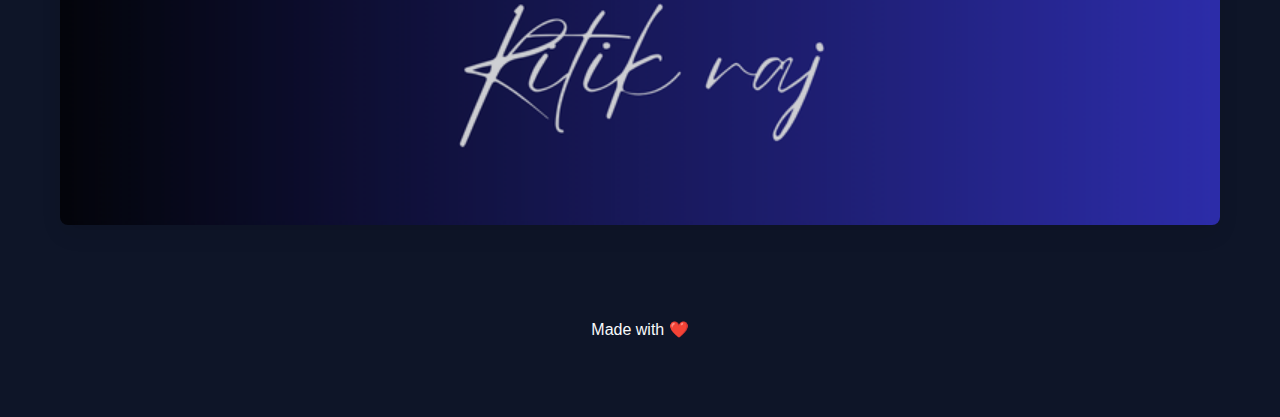
==== commit a5f2541b: "Fix spacing in logo link for improved readability" ====
--- a/index.html
+++ b/index.html
@@ -13,7 +13,7 @@
 <body>
     <nav class="navbar">
         <div class="container navbar-container">
-            <a href="#home" class="logo">Ritik<span>Raj</span></a>
+            <a href="#home" class="logo">Ritik <span>Raj</span></a>
             <div class="nav-links" id="navLinks">
                 <a href="#home" class="nav-link">Home</a>
                 <a href="#about" class="nav-link">About</a>
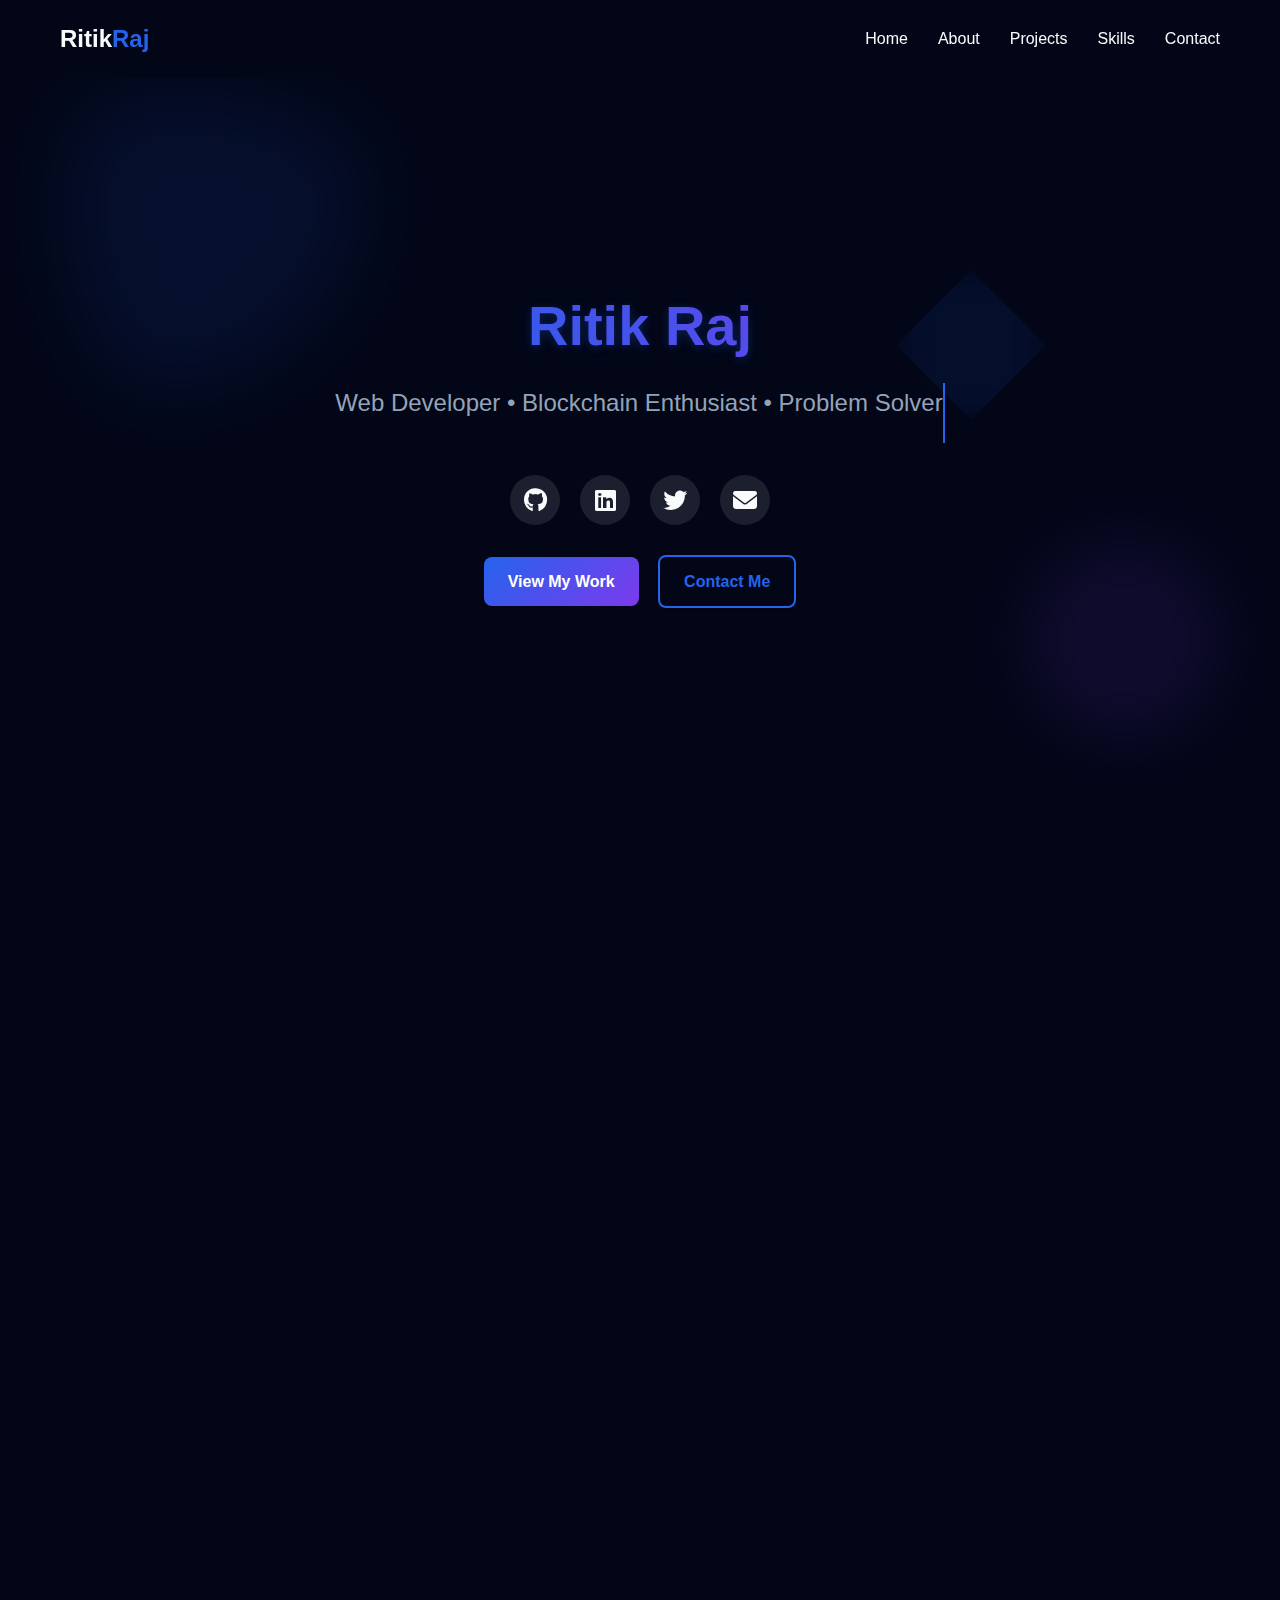
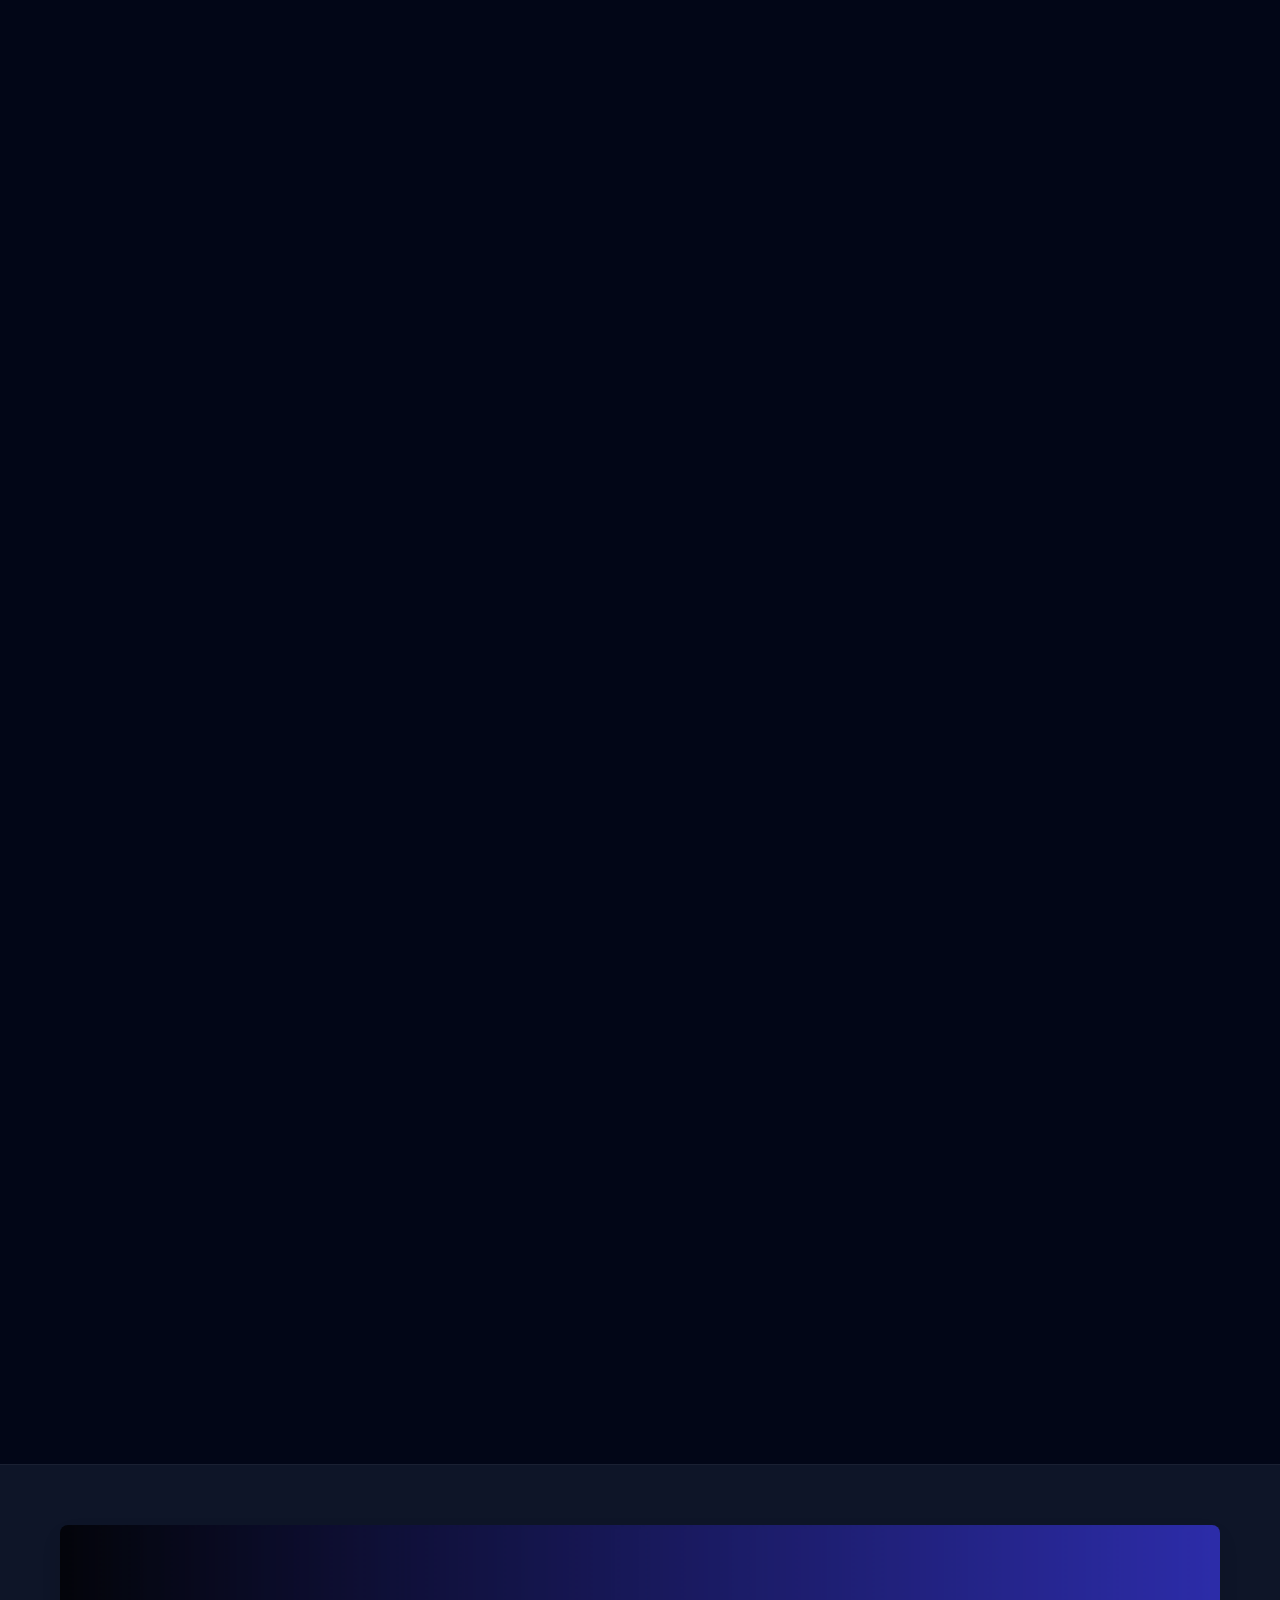
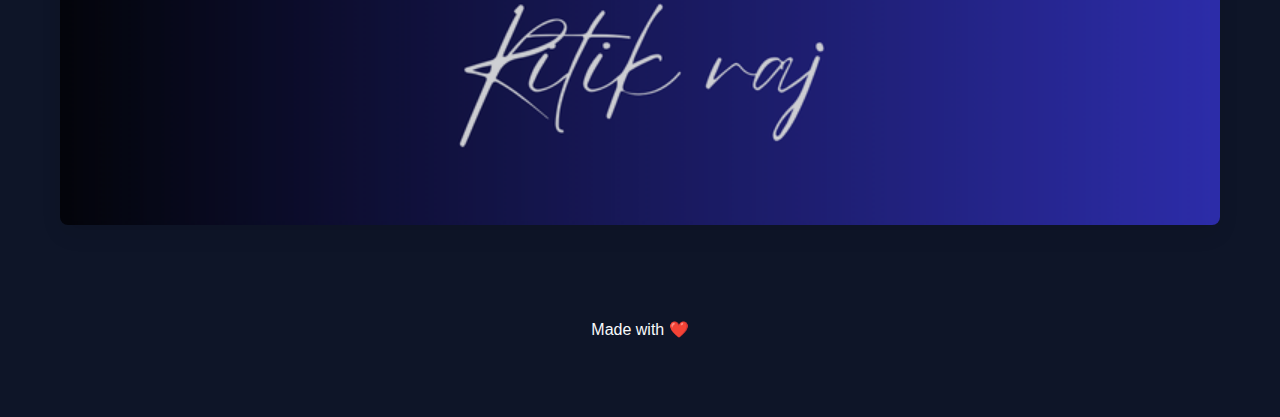
==== commit 4f920271: "Fix spacing in logo link for improved readability" ====
--- a/index.html
+++ b/index.html
@@ -13,7 +13,7 @@
 <body>
     <nav class="navbar">
         <div class="container navbar-container">
-            <a href="#home" class="logo">Ritik <span>Raj</span></a>
+            <a href="#home" class="logo">Ritik<span>Raj</span></a>
             <div class="nav-links" id="navLinks">
                 <a href="#home" class="nav-link">Home</a>
                 <a href="#about" class="nav-link">About</a>
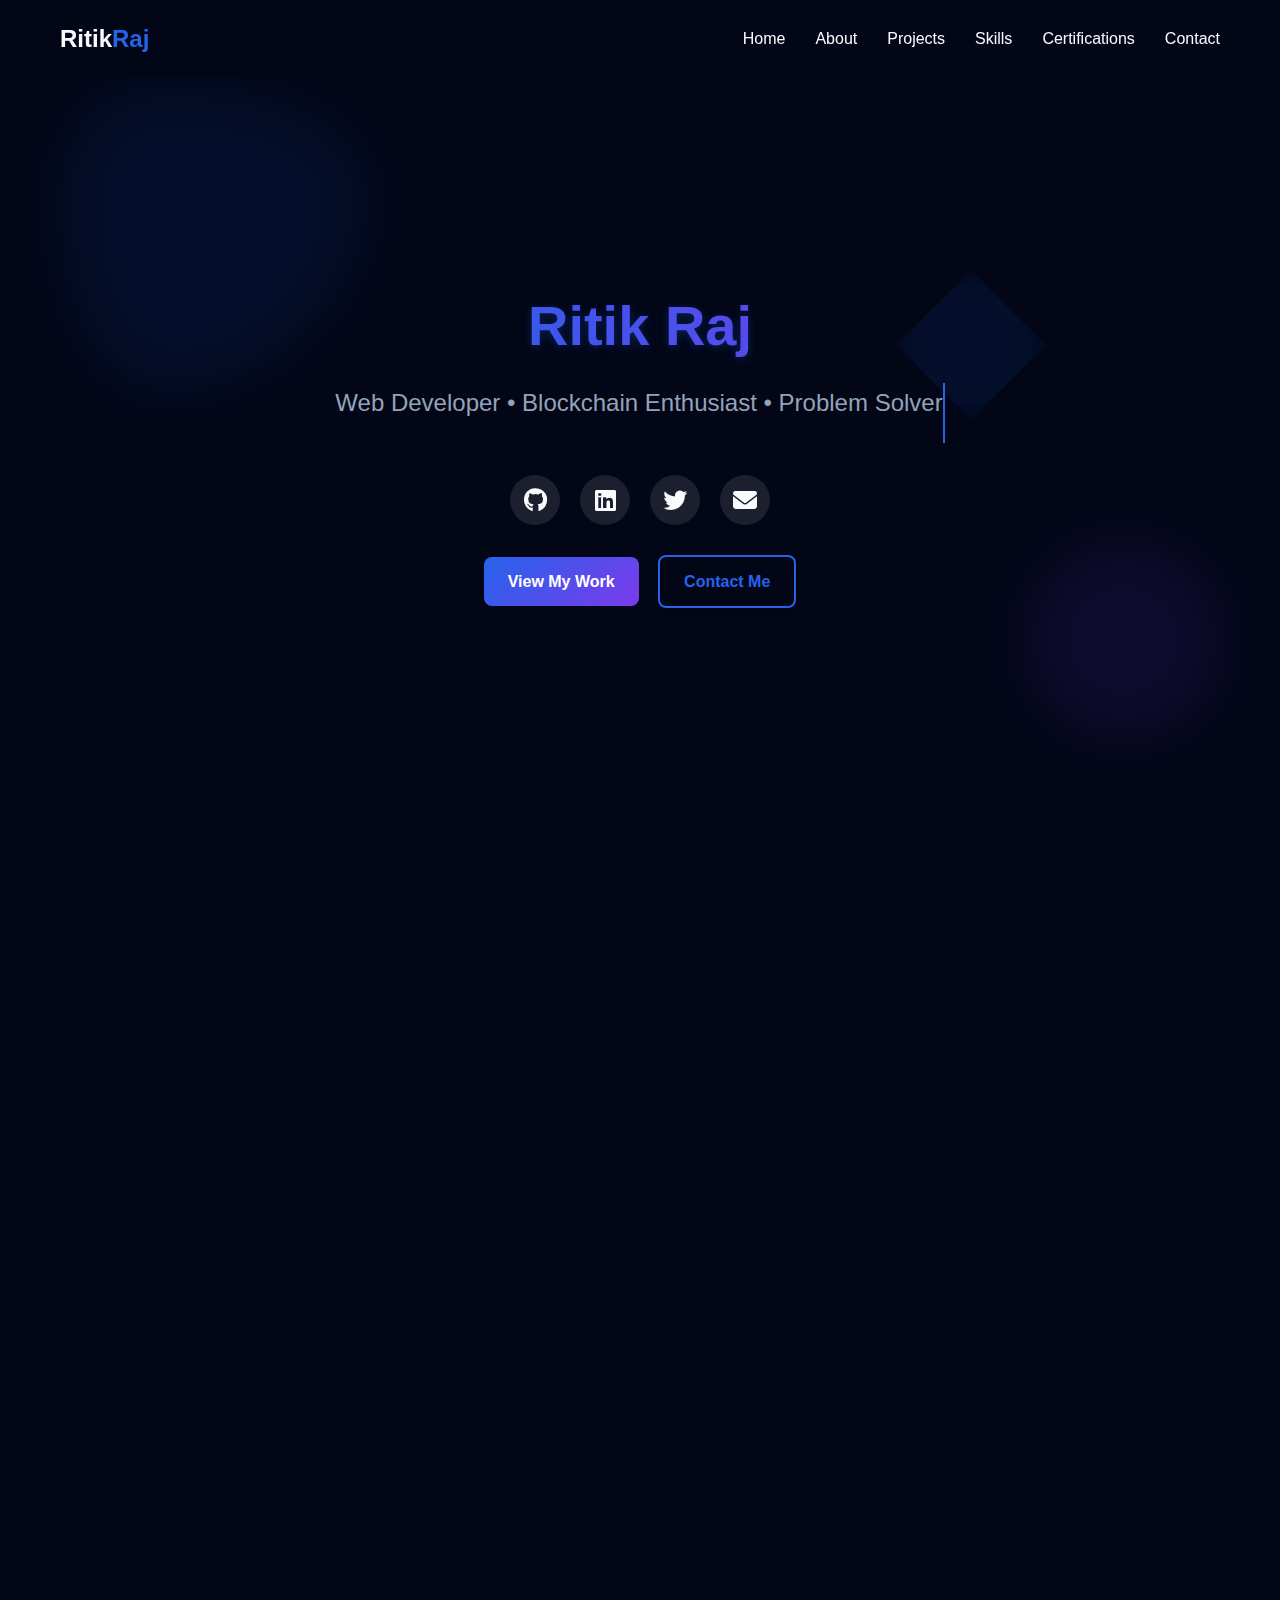
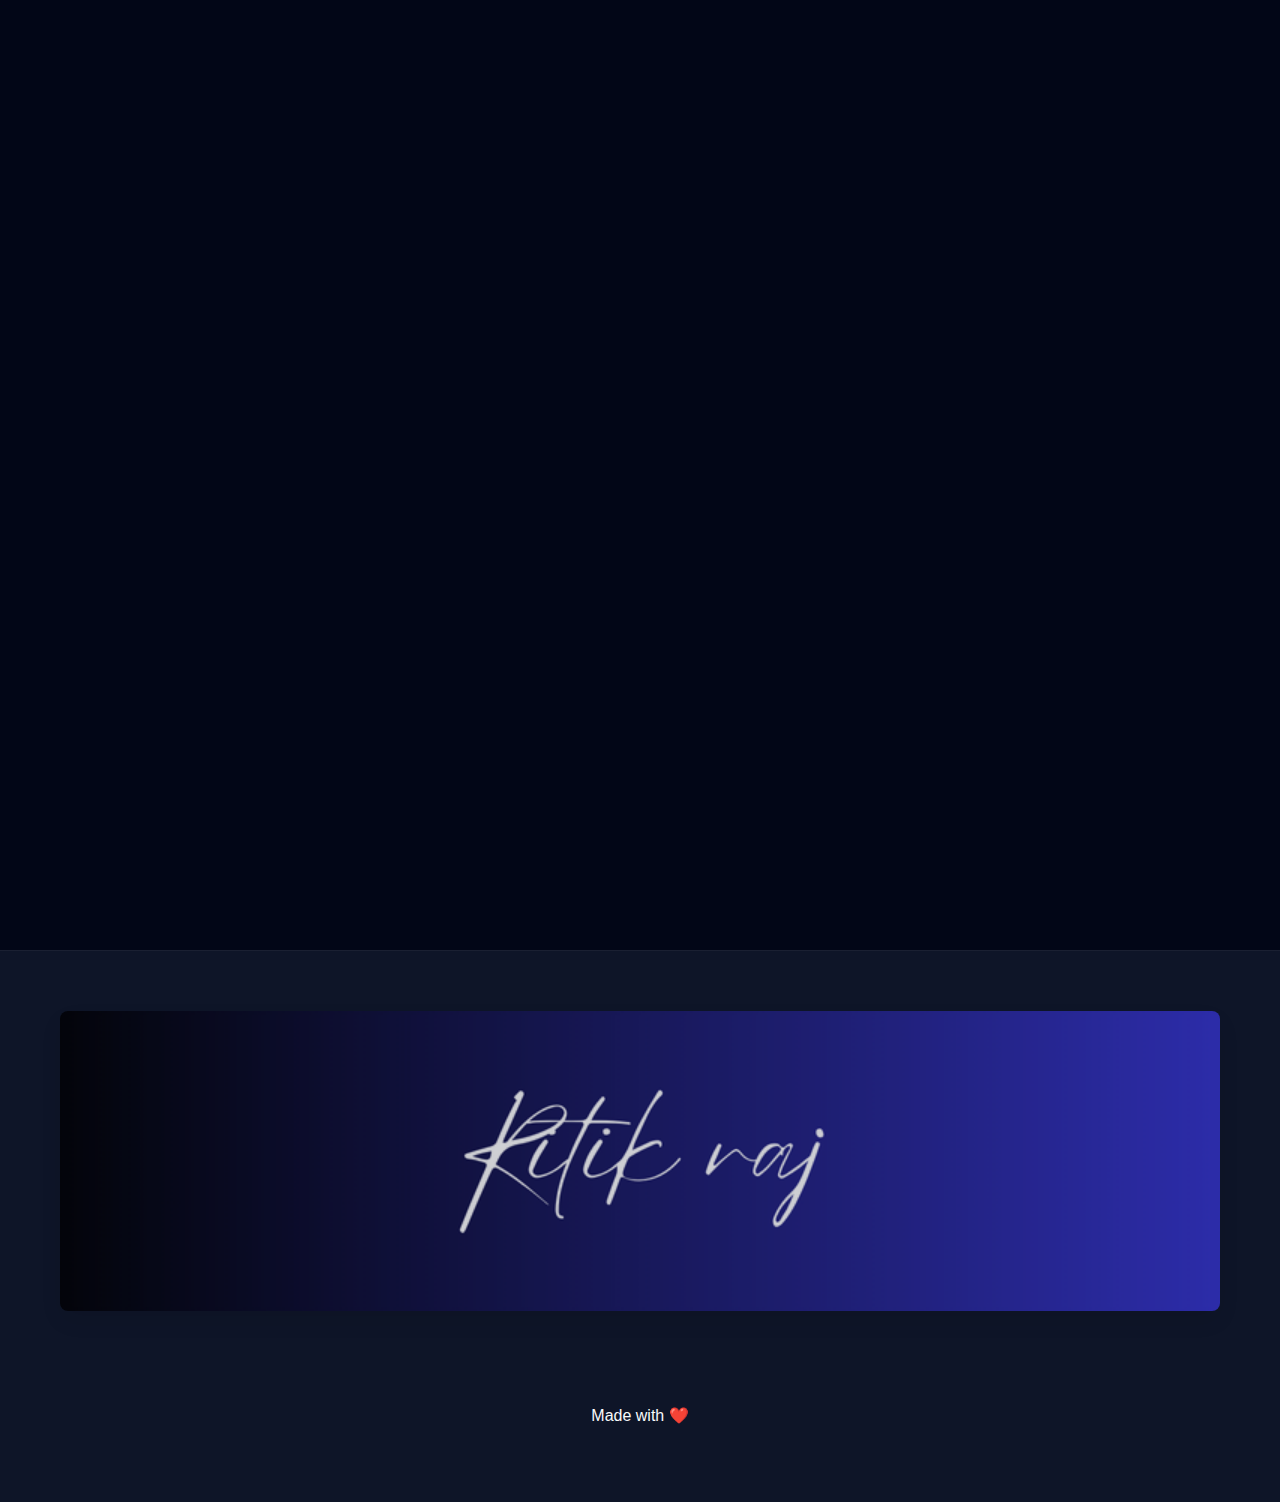
==== commit 81689ccd: "Add certifications section with responsive design and slider functionality" ====
--- a/index.html
+++ b/index.html
@@ -7,7 +7,7 @@
     <meta name="description" content="Ritik Raj - Web Developer & Blockchain Enthusiast Portfolio">
     <title>Ritik Raj | Portfolio</title>
     <link rel="stylesheet" href="https://cdnjs.cloudflare.com/ajax/libs/font-awesome/6.4.0/css/all.min.css">
-    <link rel="stylesheet" href="style.css">
+    <link rel="stylesheet" href="style.css" />
 </head>
 
 <body>
@@ -19,6 +19,7 @@
                 <a href="#about" class="nav-link">About</a>
                 <a href="#projects" class="nav-link">Projects</a>
                 <a href="#skills" class="nav-link">Skills</a>
+                <a href="#certifications" class="nav-link">Certifications</a>
                 <a href="#contact" class="nav-link">Contact</a>
             </div>
             <button class="hamburger" id="hamburger">
@@ -69,7 +70,8 @@
             <div class="about-content">
                 <div class="about-text">
                     <p>
-                        I'm a passionate B.Tech 2nd-year student specializing in Information Technology with expertise in
+                        I'm a passionate B.Tech 2nd-year student specializing in Information Technology with expertise
+                        in
                         Python, Java (OOP), and Operating Systems. My journey in technology is driven by curiosity and a
                         desire to build solutions that make an impact.
                     </p>
@@ -196,7 +198,7 @@
         </div>
     </section>
 
-   
+
     <section id="skills" class="section" data-animate>
         <div class="container">
             <div class="section-title">
@@ -219,16 +221,16 @@
                         <li class="skill-item"><i class="fab fa-html5"></i> HTML5</li>
                         <li class="skill-item"><i class="fab fa-css3-alt"></i> CSS3</li>
                         <li class="skill-item"><i class="fab fa-js"></i> JavaScript</li>
-                        <li class="skill-item"><i class="fab fa-node-js"></i> Node.js</li>
+                        <li class="skill-item"><i class="fab fa-node-js"></i> React</li>
                     </ul>
                 </div>
 
                 <div class="skill-category">
                     <h3><i class="fas fa-database"></i> Databases</h3>
                     <ul class="skill-list">
-                        <li class="skill-item"><i class="fas fa-database"></i> SQL</li>
+                        <li class="skill-item"><i class="fas fa-table"></i> SQL</li>
+                        <li class="skill-item"><i class="fas fa-database"></i> MySQL</li>
                         <li class="skill-item"><i class="fas fa-leaf"></i> MongoDB</li>
-                        <li class="skill-item"><i class="fas fa-fire"></i> Firebase</li>
                     </ul>
                 </div>
 
@@ -237,13 +239,131 @@
                     <ul class="skill-list">
                         <li class="skill-item"><i class="fab fa-git-alt"></i> Git</li>
                         <li class="skill-item"><i class="fab fa-linux"></i> Linux</li>
-                        <li class="skill-item"><i class="fas fa-cube"></i> Docker</li>
-                        <li class="skill-item"><i class="fas fa-cloud"></i> AWS/GCP</li>
                     </ul>
                 </div>
+                <div class="skill-category">
+                    <h3><i class="fas fa-user-friends"></i> Soft Skills</h3>
+                    <ul class="skill-list">
+                        <li class="skill-item"><i class="fas fa-users"></i> Teamwork & Collaboration</li>
+                        <li class="skill-item"><i class="fas fa-lightbulb"></i> Creativity & Innovation</li>
+                        <li class="skill-item"><i class="fas fa-clock"></i> Time Management</li>
+                        <li class="skill-item"><i class="fas fa-brain"></i> Problem Solving</li>
+                    </ul>
+                </div>
             </div>
         </div>
     </section>
+
+    <section id="certifications" class="certifications-section" data-animate>
+        <div class="container">
+            <div class="section-title">
+                <h2>Certifications & Achievements</h2>
+            </div>
+            <div class="certifications-container">
+
+                <div class="swiper">
+
+                    <div class="swiper-wrapper">
+                        <!-- Slides -->
+                        <div class="swiper-slide">
+                            <div class="certification-slide">
+                                <img src="https://icon2.cleanpng.com/20171220/kre/avj1g4azf.webp" alt="Microsoft"
+                                    class="certification-logo">
+                                <div class="certification-company">Microsoft</div>
+                                <h3 class="certification-title">Microsoft Python Development - Python Programming
+                                    Fundamentals</h3>
+                                <div class="certification-date">Issued: April 2025</div>
+                                <a href="https://coursera.org/share/f26152243cf715607cfd17ee0fdaf07c"
+                                    class="btn certification-link" target="_blank" rel="noopener noreferrer">View
+                                    Credential</a>
+                            </div>
+                        </div>
+                        <div class="swiper-slide">
+                            <div class="certification-slide">
+                                <img src="https://www.citypng.com/public/uploads/preview/google-logo-icon-gsuite-hd-701751694791470gzbayltphh.png"
+                                    alt="Google" class="certification-logo">
+                                <div class="certification-company">Google</div>
+                                <h3 class="certification-title">Google UX Design - Foundations of User Experience (UX)
+                                    Design</h3>
+                                <div class="certification-date">Issued: May 2025</div>
+                                <a href="https://coursera.org/share/3244d1932aa3ff7c5e5ed22123d5da1f"
+                                    class="btn certification-link" target="_blank" rel="noopener noreferrer">View
+                                    Credential</a>
+                            </div>
+                        </div>
+                        <div class="swiper-slide">
+                            <div class="certification-slide">
+                                <img src="https://yt3.googleusercontent.com/uoEEvafck_uppHdQgKSgb-XahqtTmK-s8sFjq4VIgqmr5mgAGMMd0hSDve60_Vwmx8Q5OxY7IA=s900-c-k-c0x00ffffff-no-rj"
+                                    alt="IBM" class="certification-logo">
+                                <div class="certification-company">IBM</div>
+                                <h3 class="certification-title">IBM Front-End Developer - Introduction to HTML, CSS, &
+                                    JavaScript</h3>
+                                <div class="certification-date">Issued: February 2025</div>
+                                <a href="https://coursera.org/share/b419637ab10c57b79628da7eb6d49ecb"
+                                    class="btn certification-link" target="_blank" rel="noopener noreferrer">View
+                                    Credential</a>
+                            </div>
+                        </div>
+                        <div class="swiper-slide">
+                            <div class="certification-slide">
+                                <img src="https://d3njjcbhbojbot.cloudfront.net/api/utilities/v1/imageproxy/http://coursera-university-assets.s3.amazonaws.com/c9/3ab5b8385f4809ac01eff7e499d23f/L-png-roundel-RGB-green.png?auto=format%2Ccompress&dpr=1&w=56px&h=56px&auto=format%2Ccompress&dpr=2"
+                                    alt="INSEAD" class="certification-logo">
+                                <div class="certification-company">INSEAD</div>
+                                <h3 class="certification-title">Blockchain Revolution - Introduction to Blockchain
+                                    Technologies</h3>
+                                <div class="certification-date">Issued: October 2024</div>
+                                <a href="https://coursera.org/share/07d56b9a18b644dcc1b4baf1a3bcb93f"
+                                    class="btn certification-link" target="_blank" rel="noopener noreferrer">View
+                                    Credential</a>
+                            </div>
+                        </div>
+                        <div class="swiper-slide">
+                            <div class="certification-slide">
+                                <img src="https://encrypted-tbn0.gstatic.com/images?q=tbn:ANd9GcQ8VRmuwZhG40QDxM_IF9klXkzNA96GmX1z2Q&s"
+                                    alt="NPTEL" class="certification-logo">
+                                <div class="certification-company">NPTEL</div>
+                                <h3 class="certification-title">Programming in Modern C++</h3>
+                                <div class="certification-date">Issued: Jul-Oct 2024</div>
+                                <a href="https://drive.google.com/file/d/1dwBVpNxtDygd_eHkUVSU5e_tU0t5P4le/view?usp=sharing"
+                                    class="btn certification-link" target="_blank" rel="noopener noreferrer">View
+                                    Credential</a>
+                            </div>
+                        </div>
+                        <div class="swiper-slide">
+                            <div class="certification-slide">
+                                <img src="https://avatars.githubusercontent.com/u/33972111?s=280&v=4" alt="Red Hat"
+                                    class="certification-logo">
+                                <div class="certification-company">RED HAT</div>
+                                <h3 class="certification-title">Red Hat System Administration I & II (RH134)</h3>
+                                <div class="certification-date">Issued: April 2025</div>
+                                <a href="https://drive.google.com/file/d/1eVOoaZ-1CVeIDgfI31iaqu0i32MAots8/view?usp=sharing"
+                                    class="btn certification-link" target="_blank" rel="noopener noreferrer">View
+                                    Credential</a>
+                            </div>
+                        </div>
+                        <div class="swiper-slide">
+                            <div class="certification-slide">
+                                <img src="https://d3njjcbhbojbot.cloudfront.net/api/utilities/v1/imageproxy/http://coursera-university-assets.s3.amazonaws.com/f1/36da402d6911e8b6fe810dc60d0735/180x180px.png?auto=format%2Ccompress&dpr=1&w=56px&h=56px&auto=format%2Ccompress&dpr=2"
+                                    alt="NPTEL" class="certification-logo">
+                                <div class="certification-company">Nanyang Technological University, Singapore</div>
+                                <h3 class="certification-title">Introduction to Forensic Science</h3>
+                                <div class="certification-date">Issued: April 2025</div>
+                                <a href="#" class="btn certification-link" target="_blank"
+                                    rel="noopener noreferrer">View
+                                    Credential</a>
+                            </div>
+                        </div>
+                    </div>
+
+                    <div class="swiper-pagination"></div>
+
+                    <div class="swiper-button-prev"></div>
+                    <div class="swiper-button-next"></div>
+                </div>
+            </div>
+        </div>
+    </section>
+
 
     <section id="contact" class="section" data-animate>
         <div class="container">
@@ -321,12 +441,10 @@
             <img src="image/Ritik raj.png" alt="Coding workspace" class="footer-image">
             <div class="footer-content">
                 <p></p></span> Made with ❤️</p>
-                
             </div>
         </div>
     </footer>
 
-   
     <a href="#home" class="back-to-top" id="backToTop">
         <i class="fas fa-arrow-up"></i>
     </a>
--- a/style.css
+++ b/style.css
@@ -453,6 +453,103 @@
     text-align: center;
 }
 
+/* Certifications */
+.certifications-section {
+    background: rgba(15, 23, 42, 0.7);
+    padding: 80px 0;
+    position: relative;
+}
+
+.certifications-container {
+    position: relative;
+    padding: 0 40px;
+}
+
+.certification-slide {
+    background: rgba(30, 41, 59, 0.8);
+    border-radius: var(--border-radius-lg);
+    padding: 30px;
+    text-align: center;
+    box-shadow: var(--shadow-lg);
+    transition: var(--transition);
+    height: auto;
+    display: flex;
+    flex-direction: column;
+    align-items: center;
+    border: 1px solid rgba(255, 255, 255, 0.1);
+}
+
+.certification-slide:hover {
+    transform: translateY(-5px);
+    box-shadow: var(--shadow-xl);
+    border-color: var(--primary);
+}
+
+.certification-logo {
+    width: 80px;
+    height: 80px;
+    object-fit: contain;
+    margin-bottom: 20px;
+    border-radius: 50%;
+    background: white;
+    padding: 10px;
+}
+
+.certification-company {
+    font-size: 1.2rem;
+    font-weight: 600;
+    color: var(--primary-light);
+    margin-bottom: 10px;
+}
+
+.certification-title {
+    font-size: 1.1rem;
+    margin-bottom: 15px;
+    color: var(--light);
+}
+
+.certification-date {
+    color: var(--gray);
+    font-size: 0.9rem;
+    margin-bottom: 15px;
+}
+
+.certification-link {
+    margin-top: auto;
+}
+
+.swiper-button-next,
+.swiper-button-prev {
+    color: var(--primary) !important;
+    background: rgba(255, 255, 255, 0.1);
+    width: 40px !important;
+    height: 40px !important;
+    border-radius: 50%;
+    backdrop-filter: blur(5px);
+    transition: var(--transition);
+}
+
+.swiper-button-next:hover,
+.swiper-button-prev:hover {
+    background: rgba(255, 255, 255, 0.2);
+    transform: scale(1.1);
+}
+
+.swiper-button-next::after,
+.swiper-button-prev::after {
+    font-size: 1.2rem !important;
+}
+
+.swiper-pagination-bullet {
+    background: var(--gray) !important;
+    opacity: 0.7 !important;
+}
+
+.swiper-pagination-bullet-active {
+    background: var(--primary) !important;
+    opacity: 1 !important;
+}
+
 /* Contact */
 .contact-container {
     display: flex;
@@ -732,7 +829,6 @@
     font-size: 1.5rem;
 }
 
-/* Responsive */
 @media (max-width: 992px) {
     .about-content {
         grid-template-columns: 1fr;
@@ -787,4 +883,12 @@
     .hamburger {
         display: block;
     }
+
+    .certifications-container {
+        padding: 0 20px;
+    }
+
+    .certification-slide {
+        padding: 20px;
+    }
 }